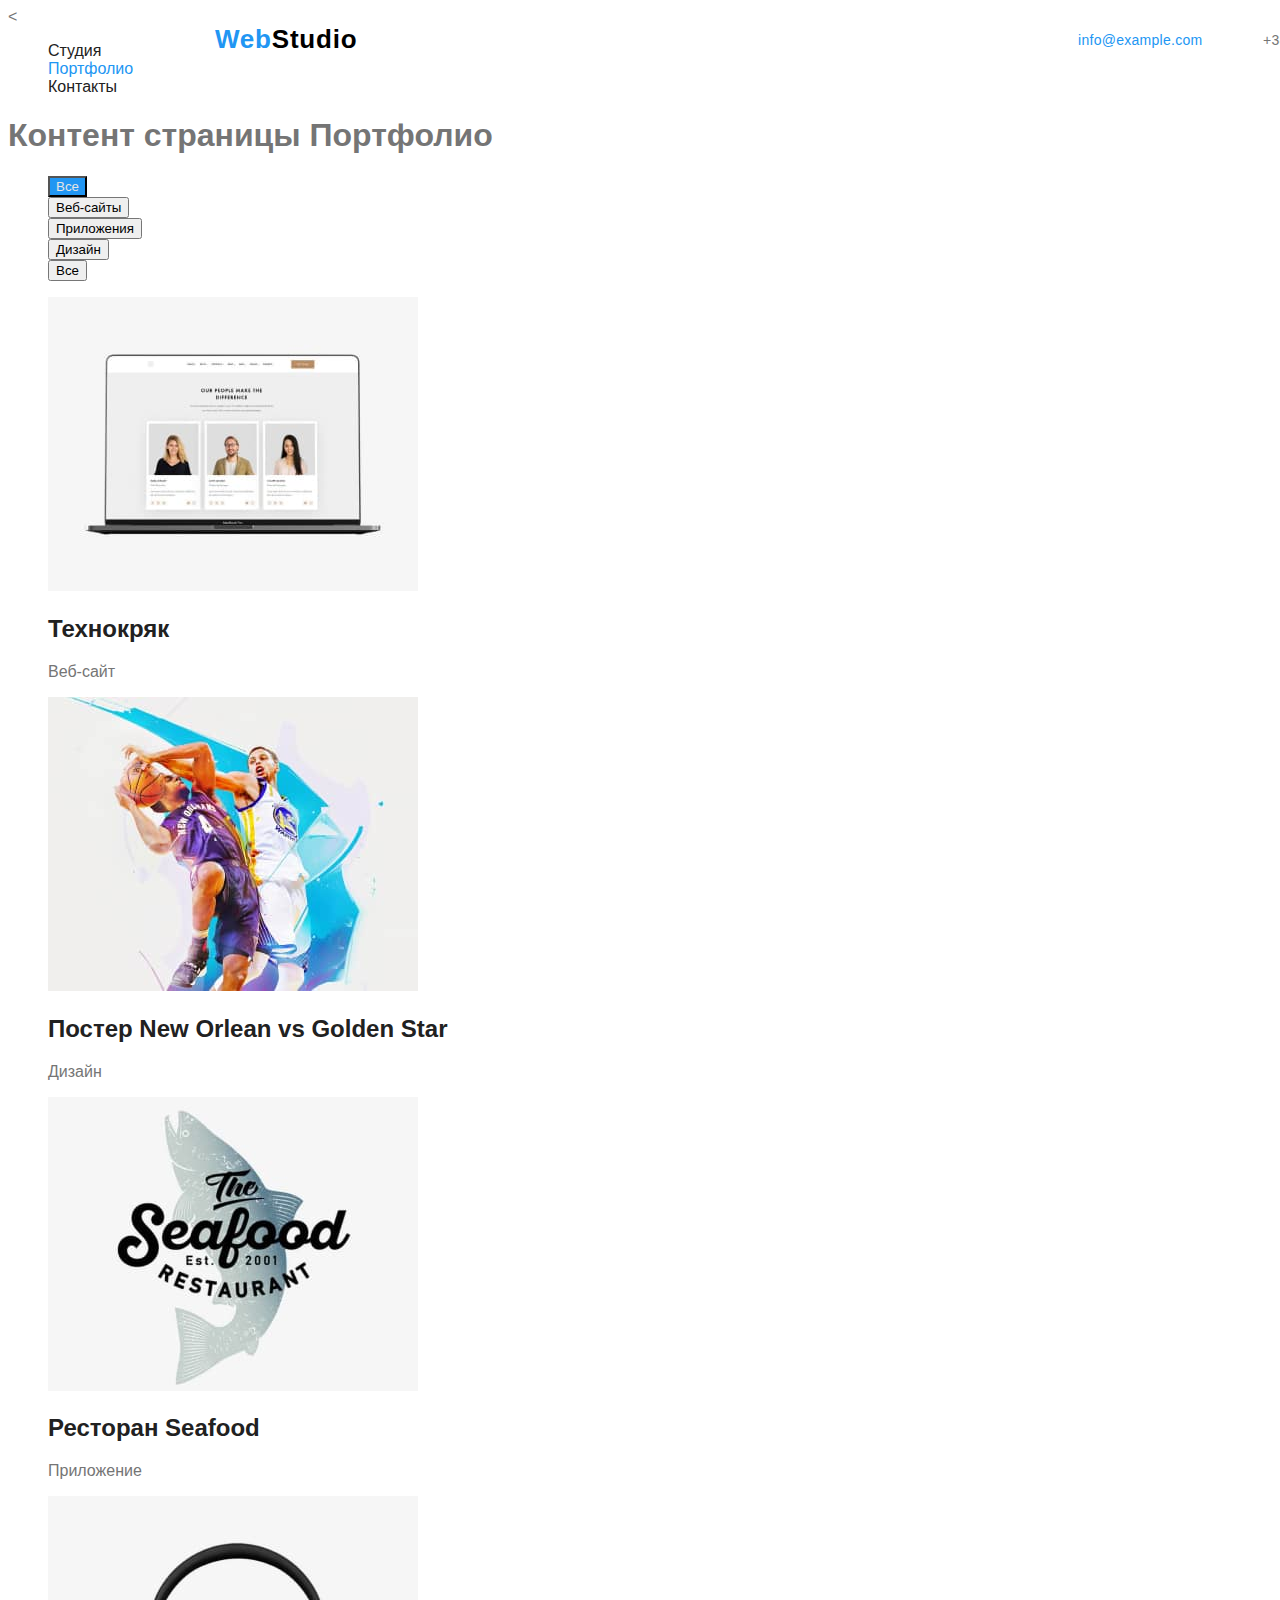
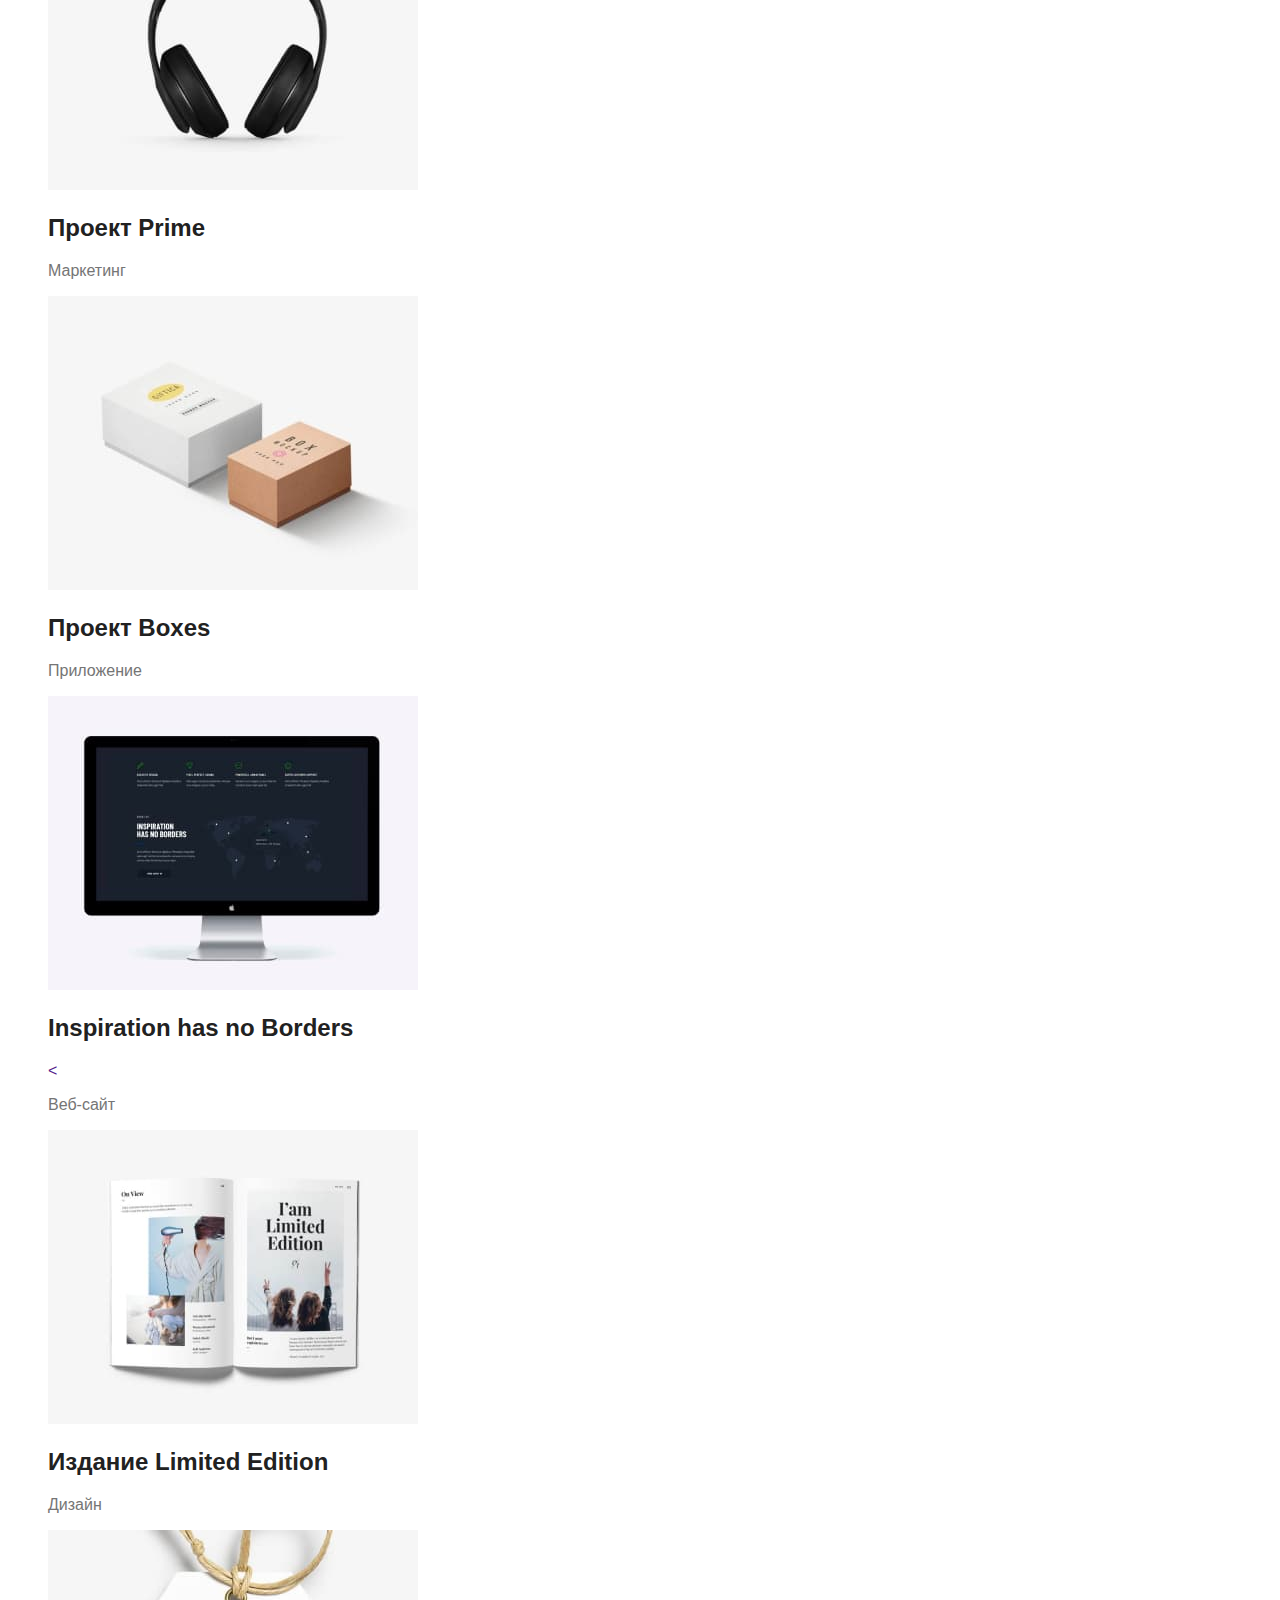
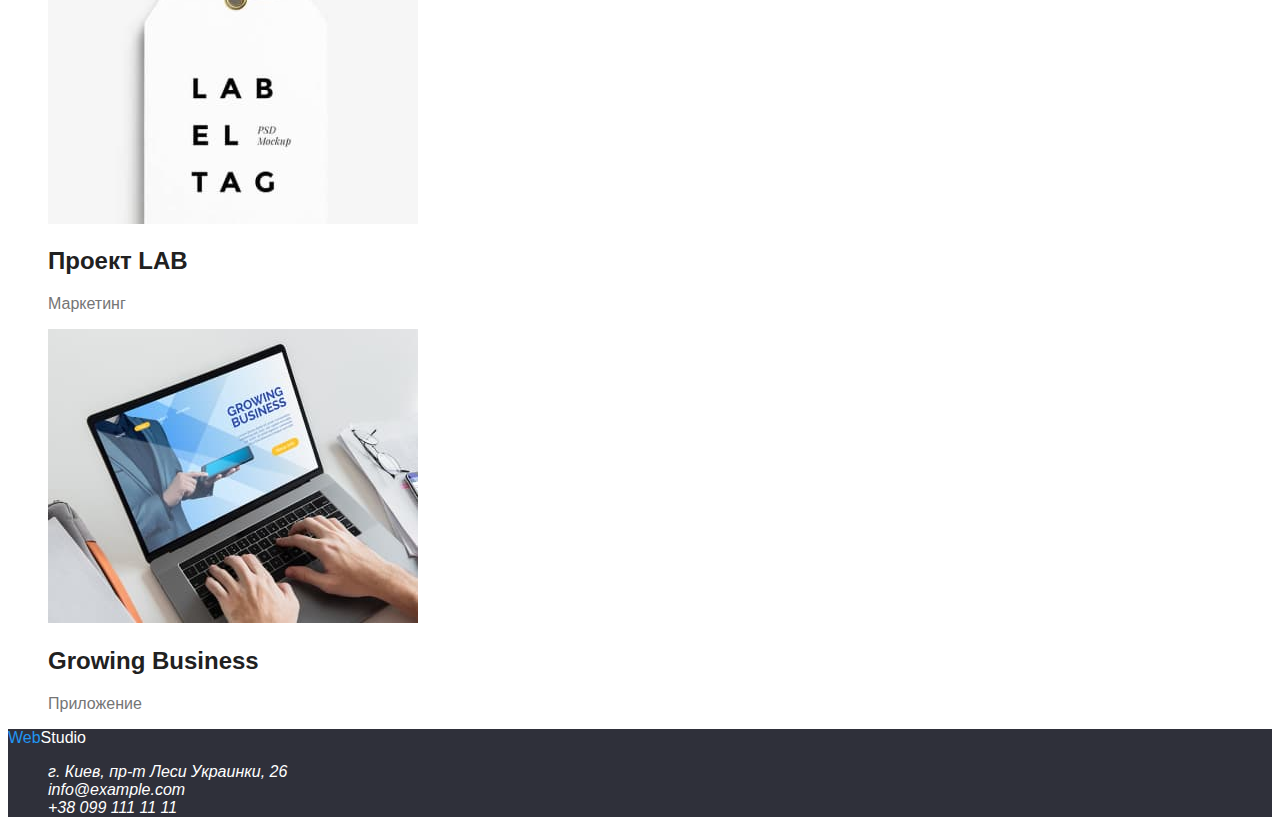
==== portfolio.html @ 13809bd8 "подключены шрифты" ====
<!DOCTYPE html>
<html lang="ru">
<head>
    <meta charset="UTF-8">
    <meta http-equiv="X-UA-Compatible" content="IE=edge">
    <meta name="webstudio" content="width=device-width, initial-scale=1.0">
    <title>WebStudio</title>
    <link rel="stylesheet" href="./css/styles.css" />
</head>

<body>
    <!-- Шапка сайта -->
    < <header class="page-header">
        <nav>
            <a class="logo" href=""><span class="logo-accent">Web</span>Studio</a>
    
            <ul class="site-nav list">
                <li><a href="./index.html" class="link">Студия</a></li>
                <li><a href="./portfolio.html" class="link current">Портфолио</a></li>
                <li><a href="" class="link">Контакты</a></li>
            </ul>
        </nav>
        <ul class="auth-nav list">
            <li><a class="mail" href="mailto:info@example.com" target="_blank">info@example.com</a>
            <li><a class="tel" href="tel:+380991111111">+38 099 111 11 11</a>
        </ul>
        </header>

        <main>
           
            <section class="section">
                <h1>Контент страницы Портфолио</h1>
                <ul class="button">
                    <li>
                        <button class="button primary" type="button">Все</button>
                    </li>
                    <li>
                        <button class="filter" type="button">Веб-сайты</button>
                    </li>
                    <li>
                        <button class="filter" type="button">Приложения</button>
                    </li>
                    <li>
                        <button class="filter" type="button">Дизайн</button>              
                    </li>
                    <li>
                        <button class="filter" type="Маркетинг">Все</button>
                    </li>
                </ul>

                <ul class="list">
                    <li>
                        <a href="">
                            <img src="./images/portfolio1.jpg" alt="">
                            <h2 class="worklist">Технокряк</h2>
                            
                        </a>
                        <p>Веб-сайт</p>
                    </li>
                    <li>
                        <a href="">
                            <img src="./images/portfolio2.jpg" alt="">
                            <h2 class="worklist">Постер New Orlean vs Golden Star</h2>
                        </a>
                        <p>Дизайн</p>
                    </li>
                    <li>
                        <a href="">
                            <img src="./images/portfolio3.jpg" alt="">
                            <h2 class="worklist">Ресторан Seafood</h2>              
                        </a> 
                        <p>Приложение</p>
                    </li>
                    <li>
                        <a href="">
                            <img src="./images/portfolio4.jpg" alt="">
                            <h2 class="worklist">Проект Prime</h2>                    
                        </a>
                        <p>Маркетинг</p>
                    </li>
                    <li>
                        <a href="">
                            <img src="./images/portfolio5.jpg" alt="">
                            <h2 class="worklist">Проект Boxes</h2>                       
                        </a>
                        <p>Приложение</p>
                    </li>
                    <li>
                        <a href="">
                            <img src="./images/portfolio6.jpg" alt="">
                            <h2 class="worklist">Inspiration has no Borders</h2>                          <
                        </a>
                        <p>Веб-сайт</p>
                    </li>
                    <li>
                        <a href="">
                            <img src="./images/portfolio7.jpg" alt="">
                            <h2 class="worklist">Издание Limited Edition</h2>         
                        </a>
                        <p>Дизайн</p>
                    </li>
                    <li>
                        <a href="">
                            <img src="./images/portfolio8.jpg" alt="">
                            <h2 class="worklist">Проект LAB</h2>           
                            </li>
                        </a>
                        <p>Маркетинг</p>
                    </li>
                    <li>
                        <a href="">
                            <img src="./images/portfolio9.jpg" alt="">
                            <h2 class="worklist">Growing Business</h2>                     
                        </a>
                        <p>Приложение</p>
                </ul>
            </section>
           
        </main>

        <!-- Подвал -->
        <footer class="footer">
            <a class="logo-footer" href=""><span class="logo-accent">Web</span>Studio</a>
            <address class="adress">
                <ul class="list">
                    <li><a class="adress" href="https://goo.gl/maps/ULEKr4xhVnMLPp338" target="_blank">г. Киев, пр-т Леси
                            Украинки,
                            26</a></li>
                    <li><a class="auth-nav" href="mailto:info@example.com" target="_blank">info@example.com </a></li>
                    <li><a class="auth-nav" href="tel:+380991111111">+38 099 111 11 11</a></li>
                </ul>
            </address>
        </footer>
</body>

</html>
---- css/styles.css ----
/* Основной цвет текста #757575 */
/* Вторичный цвет текста #212121 */
/* Основной цвет фона #E5E5E5 */
/* Вторичный цвет фона #2F303A */
/* Цвет акцента #2196F3 */
/* Цвет лого 1 #2196F3 */
/* Цвет лого 2 #000000 */

:root {
  --primary-text-color: #757575;
  --title-text-color: #212121;
  --accent-color: #2196f3;
  --primary-bg-color: #ffffff;
}

body {
  background-color: var(--primary-bg-color);
  color: var(--primary-text-color);
  font-family: Roboto, sans-serif;
  letter-spacing: ;
}

/* можно убрать точки у li c class="list"*/
.list {
  list-style: none;
}

button {
  font-family: inherit;
}

.button {
  list-style: none;
}
/* можно убрать точки у всех li */
/* ul {
  list-style: none;
} */

/* убрал нижнее подчеркивание у всех ссылок */
a {
  text-decoration: none;
}

.logo {
  color: #000000;
  text-decoration: none;
  font-family: Raleway, sans-serif;

  position: absolute;
  width: 145px;
  height: 31px;
  left: 215px;
  top: 24px;
  font-weight: bold;
  font-size: 26px;
  line-height: 1, 2;
  letter-spacing: 0.03em;
}

.logo-accent {
  color: var(--accent-color);
}

/* site-nav */

.site-nav .link {
  color: var(--title-text-color);
}

.site-nav .link.current {
  color: var(--accent-color);
}

.site-nav .link:hover,
.site-nav .link:focus {
  color: var(--accent-color);
  position: absolute;
  width: 49px;
  height: 16px;
  left: 453px;
  top: 32px;

  font-weight: 500;
  font-size: 14px;
  line-height: 1, 14;
  letter-spacing: 0.02em;
}

.mail {
  color: var(--accent-color);
  position: absolute;
  width: 135px;
  height: 16px;
  left: 1078px;
  top: 32px;

  font-weight: 500;
  font-size: 14px;
  line-height: 16px;
  letter-spacing: 0.02em;
}

.tel {
  color: var(--primary-text-color);
  position: absolute;
  width: 122px;
  height: 16px;
  left: 1263px;
  top: 32px;

  font-weight: 500;
  font-size: 14px;
  line-height: 1, 14;
  letter-spacing: 0.02em;
}

/* Hero */

.hero .hero-title {
  color: var(--title-text-color);
  font-family: Roboto;
  font-style: normal;
  font-weight: 900;
  font-size: 44px;
  line-height: 60px;
  /* or 136% */

  text-align: center;
  letter-spacing: 0.06em;
  text-transform: uppercase;
}

/* Button */
/* .button {
  color: var(--accent-color);
} */

.button.primary {
  color: #e5e5e5;
  background-color: var(--accent-color);
}

/* Section */
.section-title {
  color: var(--title-text-color);
}

/* Features */
.features .feature-title {
  color: var(--title-text-color);
}

/* Наша команда */
.team .team-name {
  color: var(--title-text-color);
}

.adress {
  color: rgba(255, 255, 255, 1);
}
.auth-nav {
  color: rgb(255, 255, 255, 9);
}

.footer {
  background-color: #2f303a;
}

.logo-footer {
  color: var(--primary-bg-color);
}

.worklist {
  color: var(--title-text-color);
}

.button .filter:hover,
.button .filter:focus {
  color: var(--accent-color);
}
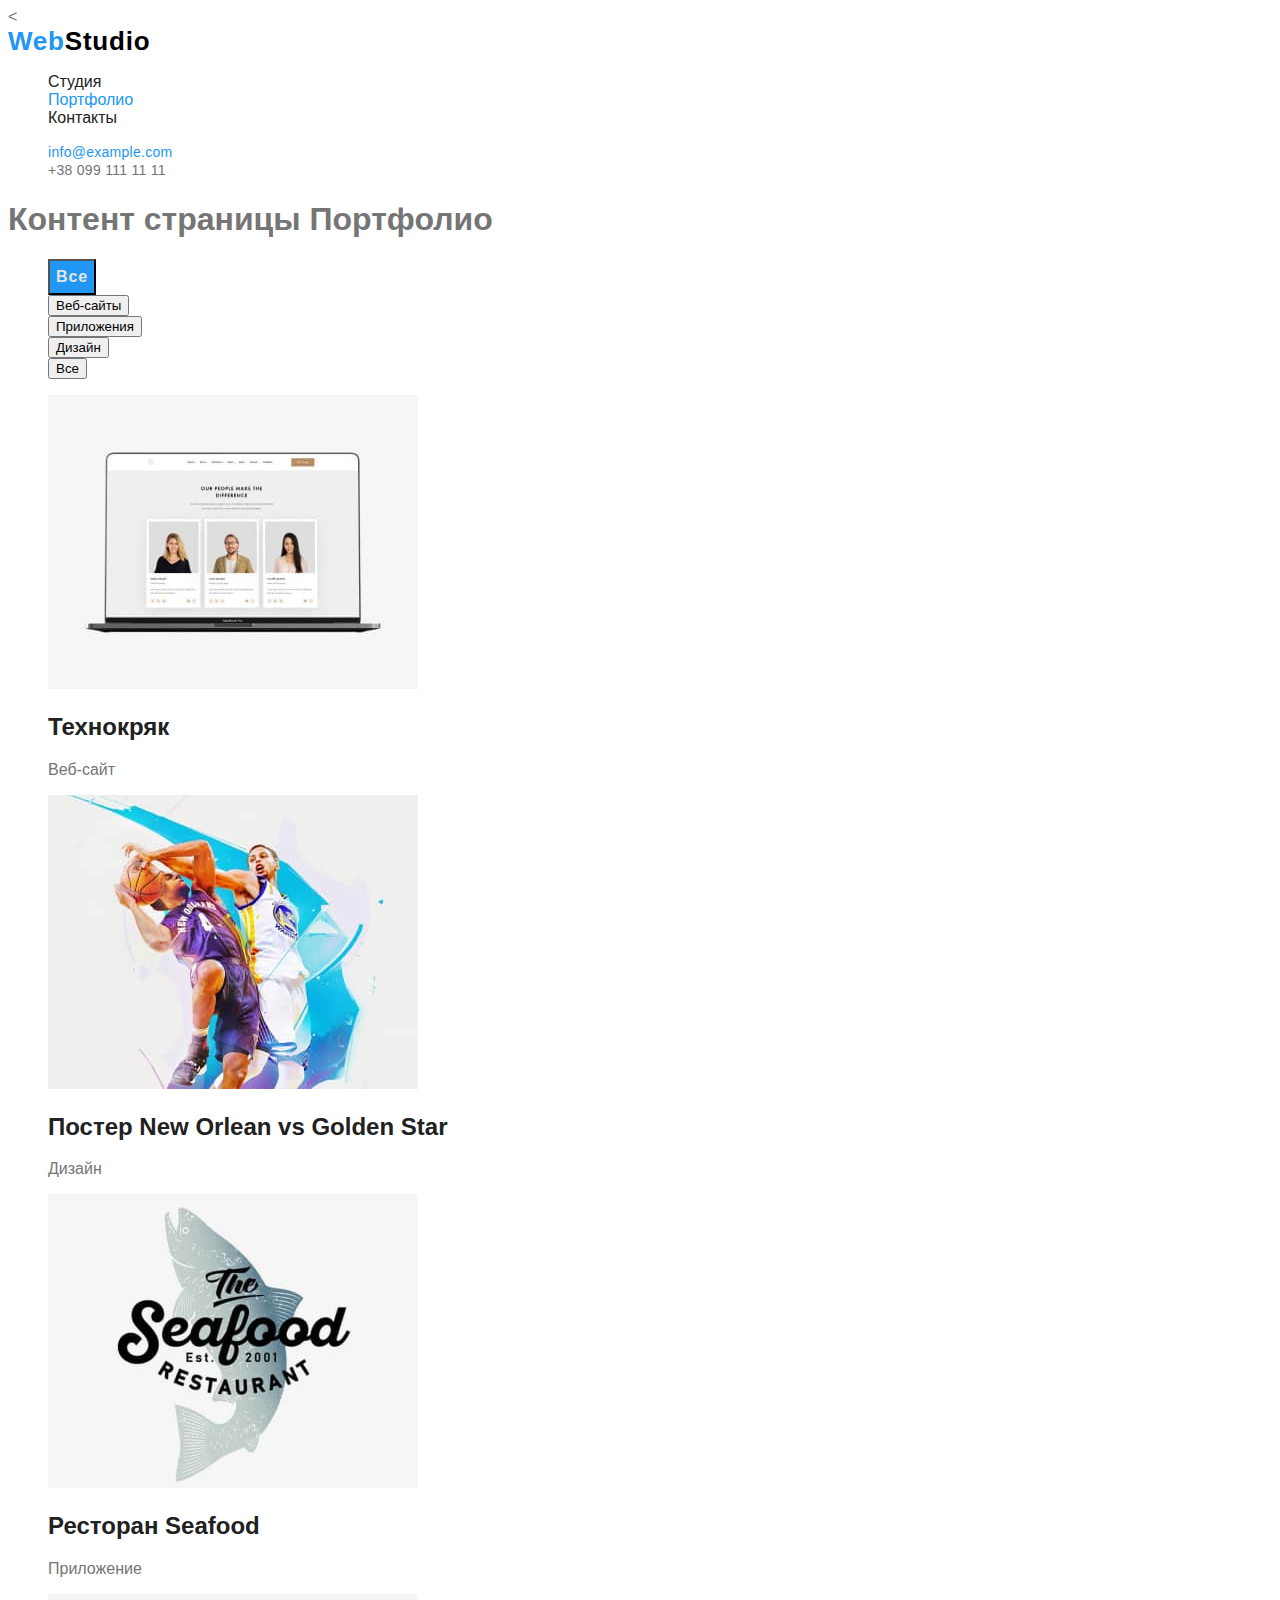
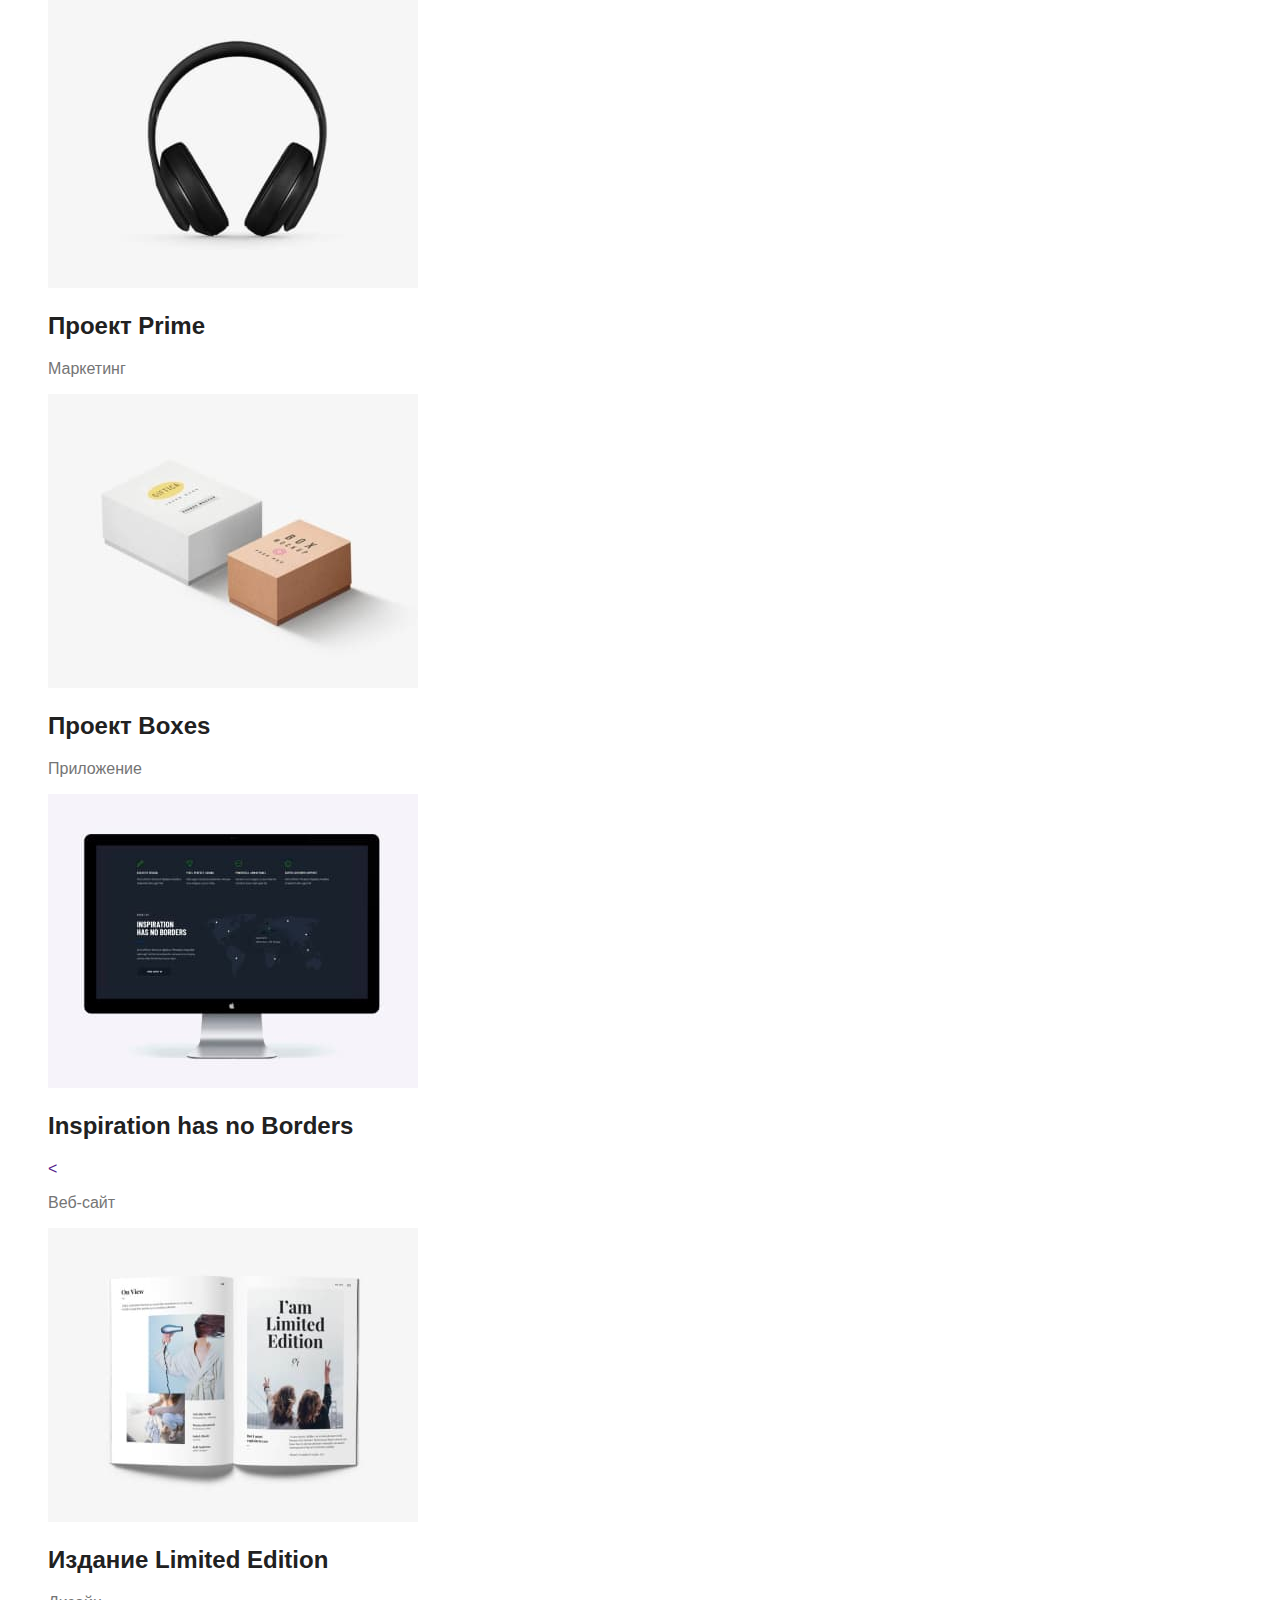
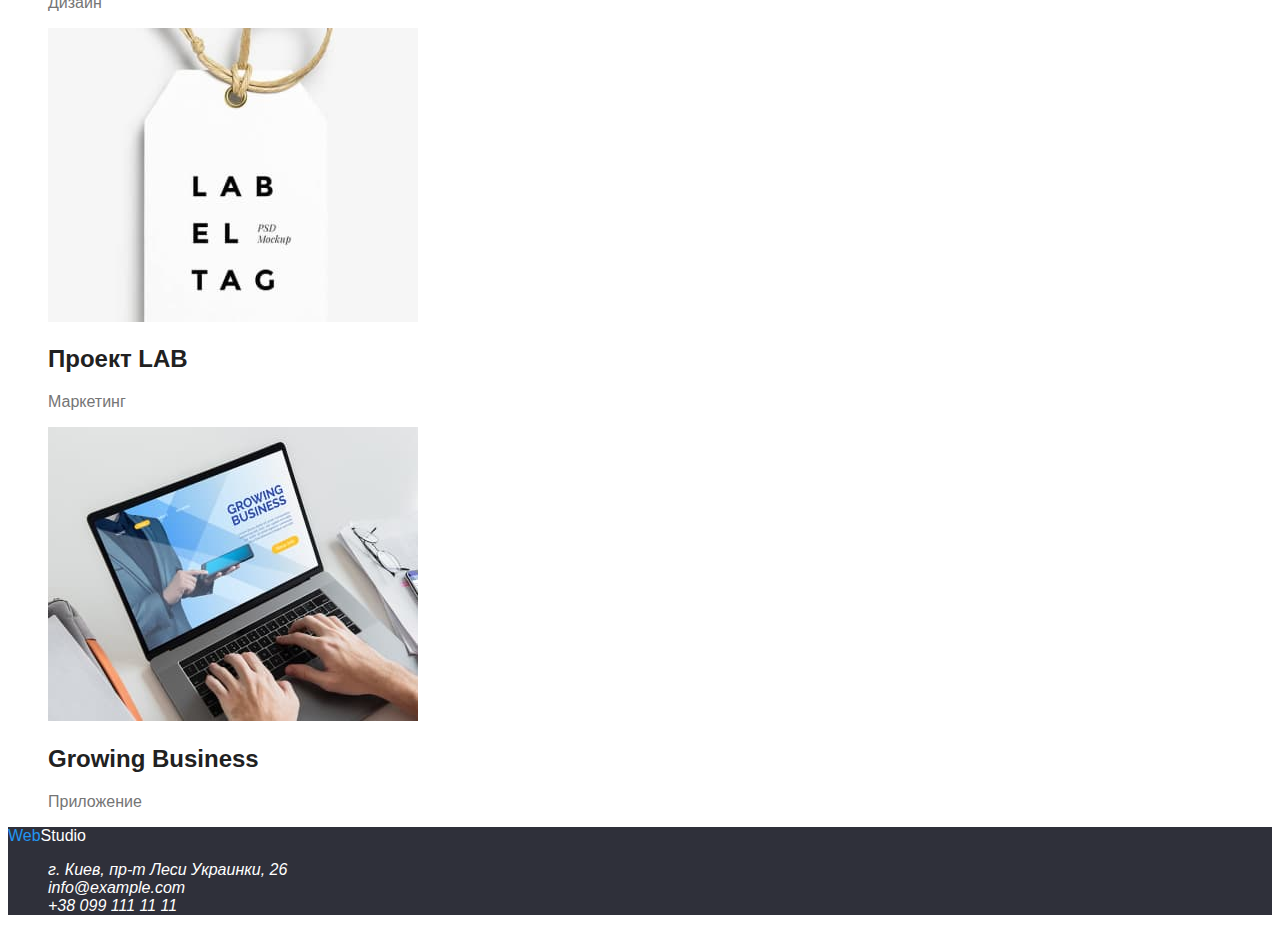
==== commit d8c0ef38: "Update portfolio.html" ====
--- a/portfolio.html
+++ b/portfolio.html
@@ -27,7 +27,6 @@
         </header>
 
         <main>
-           
             <section class="section">
                 <h1>Контент страницы Портфолио</h1>
                 <ul class="button">
@@ -114,8 +113,7 @@
                         </a>
                         <p>Приложение</p>
                 </ul>
-            </section>
-           
+            </section>           
         </main>
 
         <!-- Подвал -->
--- a/css/styles.css
+++ b/css/styles.css
@@ -17,7 +17,6 @@
   background-color: var(--primary-bg-color);
   color: var(--primary-text-color);
   font-family: Roboto, sans-serif;
-  letter-spacing: ;
 }
 
 /* можно убрать точки у li c class="list"*/
@@ -41,20 +40,19 @@
 a {
   text-decoration: none;
 }
+/* Header */
 
 .logo {
   color: #000000;
   text-decoration: none;
   font-family: Raleway, sans-serif;
-
-  position: absolute;
   width: 145px;
   height: 31px;
   left: 215px;
   top: 24px;
   font-weight: bold;
   font-size: 26px;
-  line-height: 1, 2;
+  line-height: 1.2;
   letter-spacing: 0.03em;
 }
 
@@ -75,7 +73,7 @@
 .site-nav .link:hover,
 .site-nav .link:focus {
   color: var(--accent-color);
-  position: absolute;
+
   width: 49px;
   height: 16px;
   left: 453px;
@@ -83,13 +81,13 @@
 
   font-weight: 500;
   font-size: 14px;
-  line-height: 1, 14;
+  line-height: 1.14;
   letter-spacing: 0.02em;
 }
 
 .mail {
   color: var(--accent-color);
-  position: absolute;
+
   width: 135px;
   height: 16px;
   left: 1078px;
@@ -103,7 +101,7 @@
 
 .tel {
   color: var(--primary-text-color);
-  position: absolute;
+
   width: 122px;
   height: 16px;
   left: 1263px;
@@ -111,7 +109,7 @@
 
   font-weight: 500;
   font-size: 14px;
-  line-height: 1, 14;
+  line-height: 1.14;
   letter-spacing: 0.02em;
 }
 
@@ -123,7 +121,7 @@
   font-style: normal;
   font-weight: 900;
   font-size: 44px;
-  line-height: 60px;
+  line-height: 1.36;
   /* or 136% */
 
   text-align: center;
@@ -139,11 +137,28 @@
 .button.primary {
   color: #e5e5e5;
   background-color: var(--accent-color);
+  font-weight: bold;
+  font-size: 16px;
+  line-height: 1.86;
+  /* identical to box height, or 187% */
+
+  display: flex;
+  align-items: center;
+  text-align: center;
+  letter-spacing: 0.06em;
 }
 
 /* Section */
+
 .section-title {
   color: var(--title-text-color);
+  font-family: Roboto;
+  font-style: normal;
+  font-weight: bold;
+  font-size: 36px;
+  line-height: 1.17;
+  text-align: center;
+  letter-spacing: 0.03em;
 }
 
 /* Features */
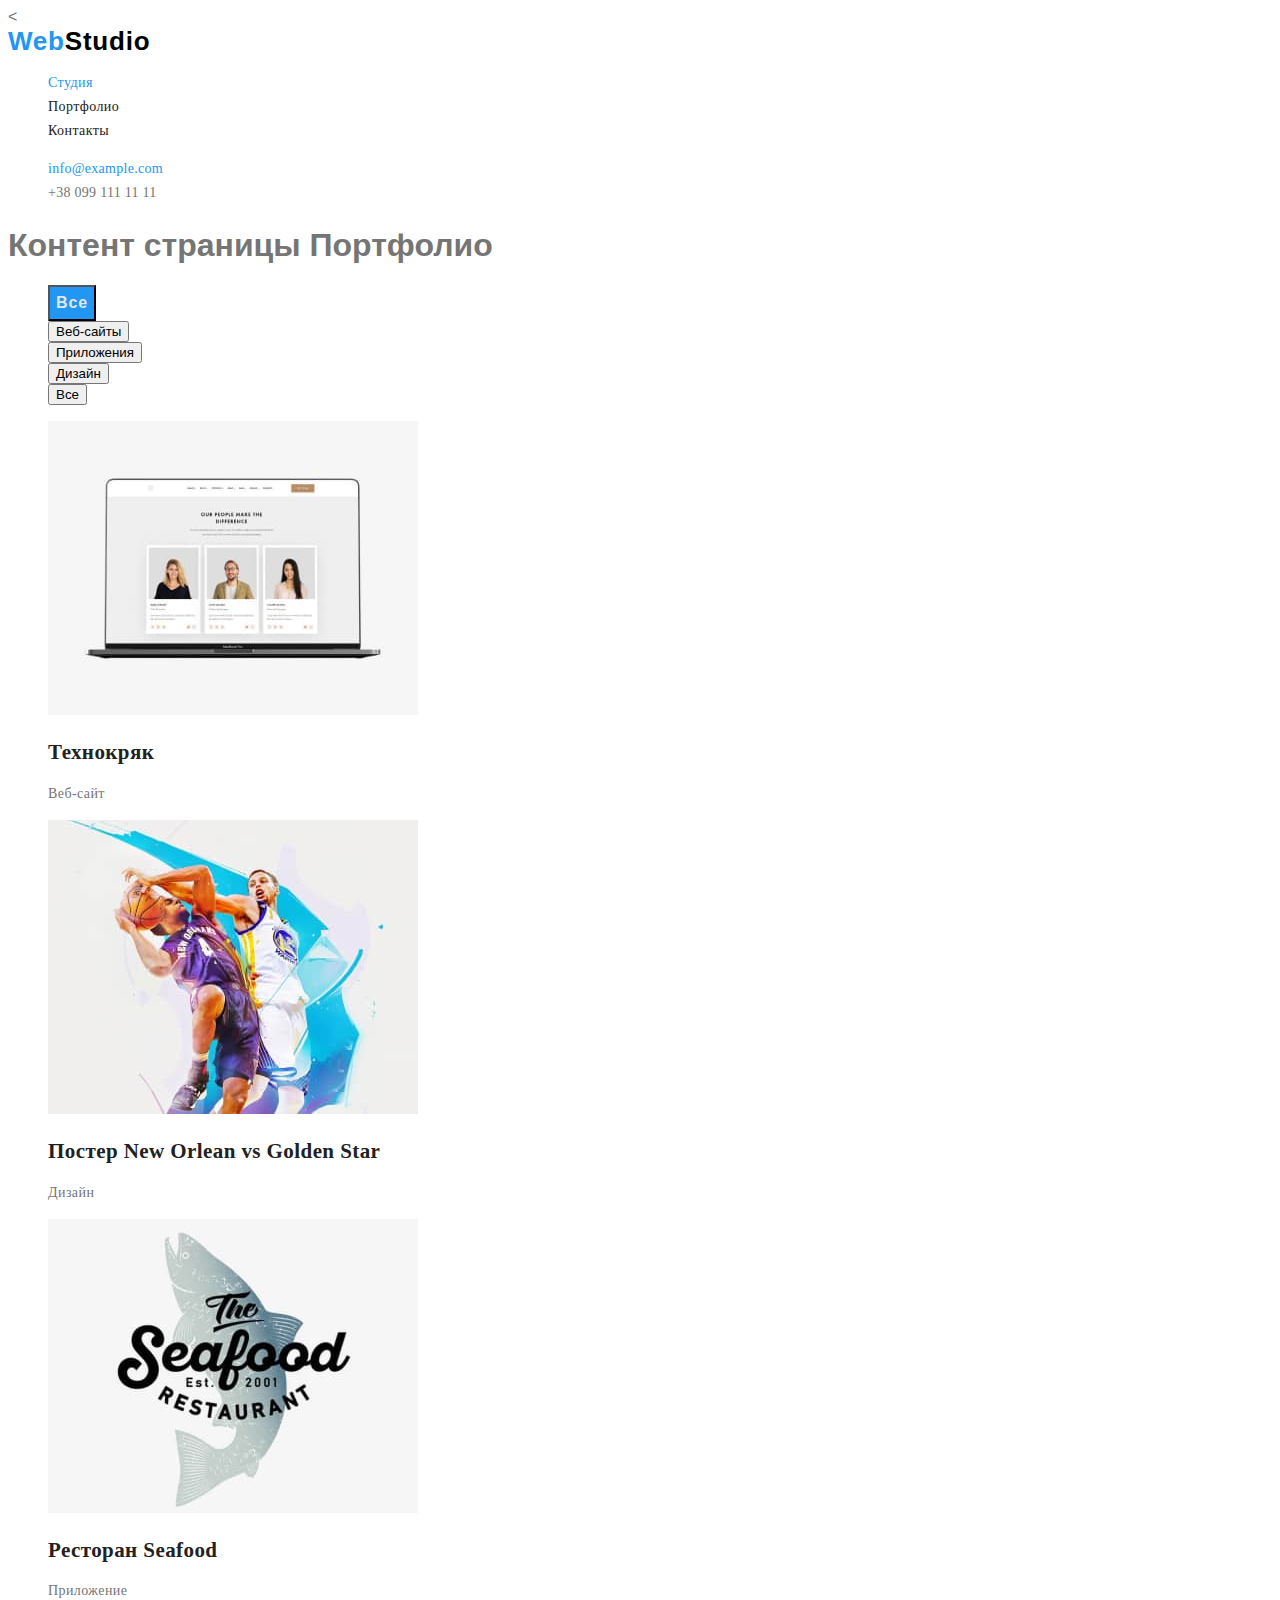
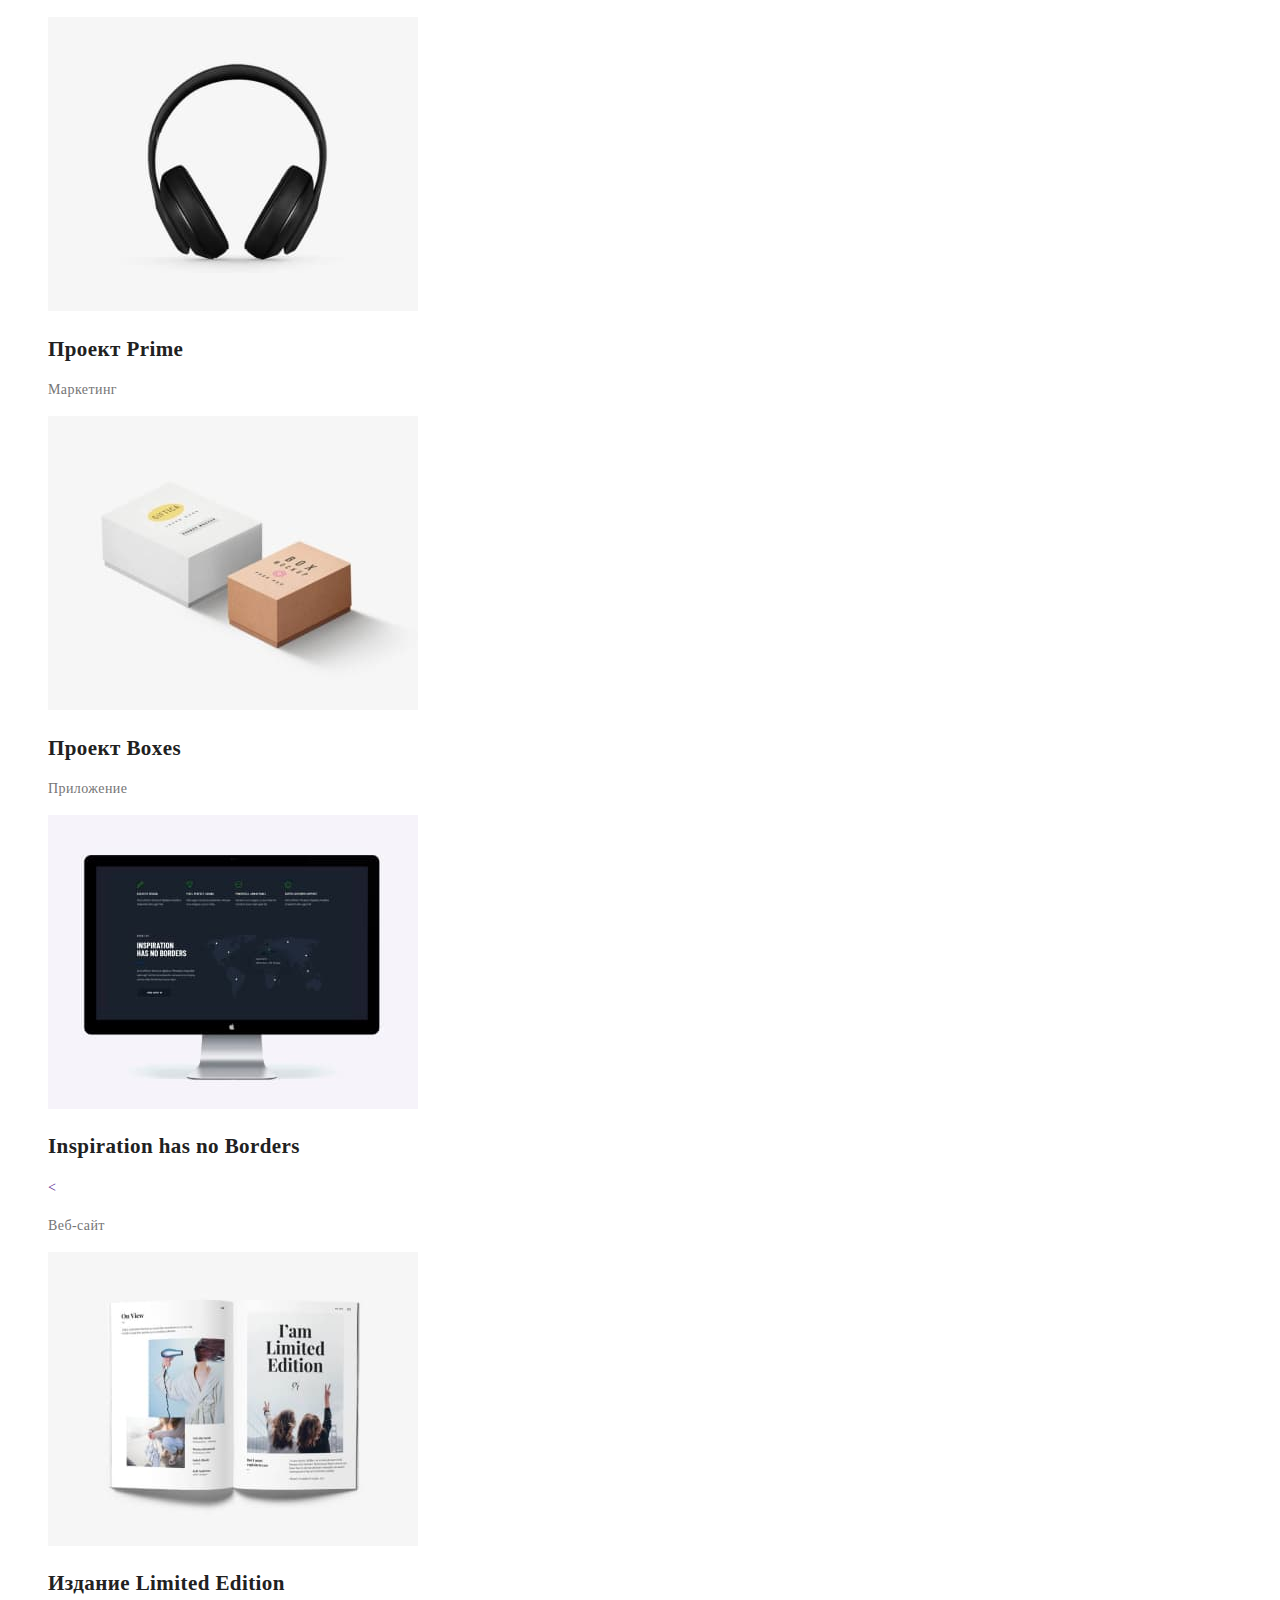
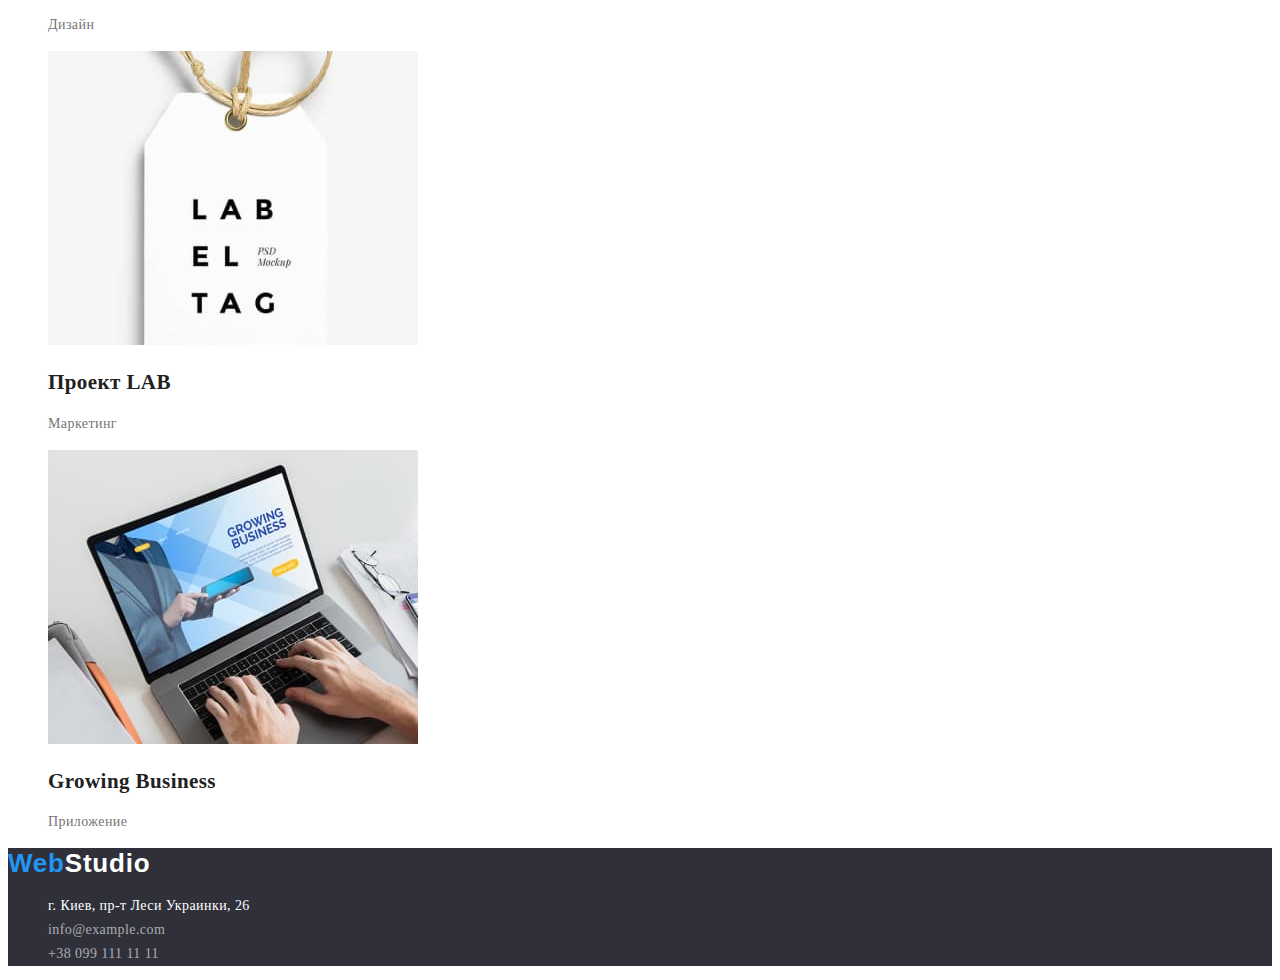
==== commit d600de4b: "изменения в css" ====
--- a/portfolio.html
+++ b/portfolio.html
@@ -15,8 +15,8 @@
             <a class="logo" href=""><span class="logo-accent">Web</span>Studio</a>
     
             <ul class="site-nav list">
-                <li><a href="./index.html" class="link">Студия</a></li>
-                <li><a href="./portfolio.html" class="link current">Портфолио</a></li>
+                <li><a href="" class="link current">Студия</a></li>
+                <li><a href="./portfolio.html" class="link">Портфолио</a></li>
                 <li><a href="" class="link">Контакты</a></li>
             </ul>
         </nav>
--- a/css/styles.css
+++ b/css/styles.css
@@ -40,8 +40,8 @@
 a {
   text-decoration: none;
 }
+
 /* Header */
-
 .logo {
   color: #000000;
   text-decoration: none;
@@ -73,12 +73,6 @@
 .site-nav .link:hover,
 .site-nav .link:focus {
   color: var(--accent-color);
-
-  width: 49px;
-  height: 16px;
-  left: 453px;
-  top: 32px;
-
   font-weight: 500;
   font-size: 14px;
   line-height: 1.14;
@@ -87,12 +81,6 @@
 
 .mail {
   color: var(--accent-color);
-
-  width: 135px;
-  height: 16px;
-  left: 1078px;
-  top: 32px;
-
   font-weight: 500;
   font-size: 14px;
   line-height: 16px;
@@ -101,12 +89,10 @@
 
 .tel {
   color: var(--primary-text-color);
-
   width: 122px;
   height: 16px;
   left: 1263px;
   top: 32px;
-
   font-weight: 500;
   font-size: 14px;
   line-height: 1.14;
@@ -122,8 +108,6 @@
   font-weight: 900;
   font-size: 44px;
   line-height: 1.36;
-  /* or 136% */
-
   text-align: center;
   letter-spacing: 0.06em;
   text-transform: uppercase;
@@ -171,26 +155,62 @@
   color: var(--title-text-color);
 }
 
+.list {
+  font-family: Roboto;
+  font-style: normal;
+  font-weight: normal;
+  font-size: 14px;
+  line-height: 24px;
+  letter-spacing: 0.03em;
+}
+
+.worklist {
+  color: var(--title-text-color);
+}
+
+.button .filter:hover,
+.button .filter:focus {
+  color: var(--accent-color);
+  font-family: inherit;
+  font-weight: 500;
+  font-size: 16px;
+  line-height: 1.16;
+  /* identical to box height, or 162% */
+  text-align: center;
+  letter-spacing: 0.03em;
+}
+
+/* Footer*/
+.footer {
+  background-color: #2f303a;
+}
+
 .adress {
   color: rgba(255, 255, 255, 1);
 }
+
 .auth-nav {
   color: rgb(255, 255, 255, 9);
 }
 
-.footer {
-  background-color: #2f303a;
-}
-
 .logo-footer {
   color: var(--primary-bg-color);
 }
-
-.worklist {
-  color: var(--title-text-color);
-}
-
-.button .filter:hover,
-.button .filter:focus {
-  color: var(--accent-color);
-}
+.logo-footer {
+  text-decoration: none;
+  font-family: Raleway, sans-serif;
+  font-weight: bold;
+  font-size: 26px;
+  line-height: 1.2;
+  letter-spacing: 0.03em;
+}
+
+.auth-nav {
+  font-family: Roboto;
+  font-style: normal;
+  font-weight: normal;
+  font-size: 14px;
+  line-height: 24px;
+  letter-spacing: 0.03em;
+  color: rgba(255, 255, 255, 0.6);
+}
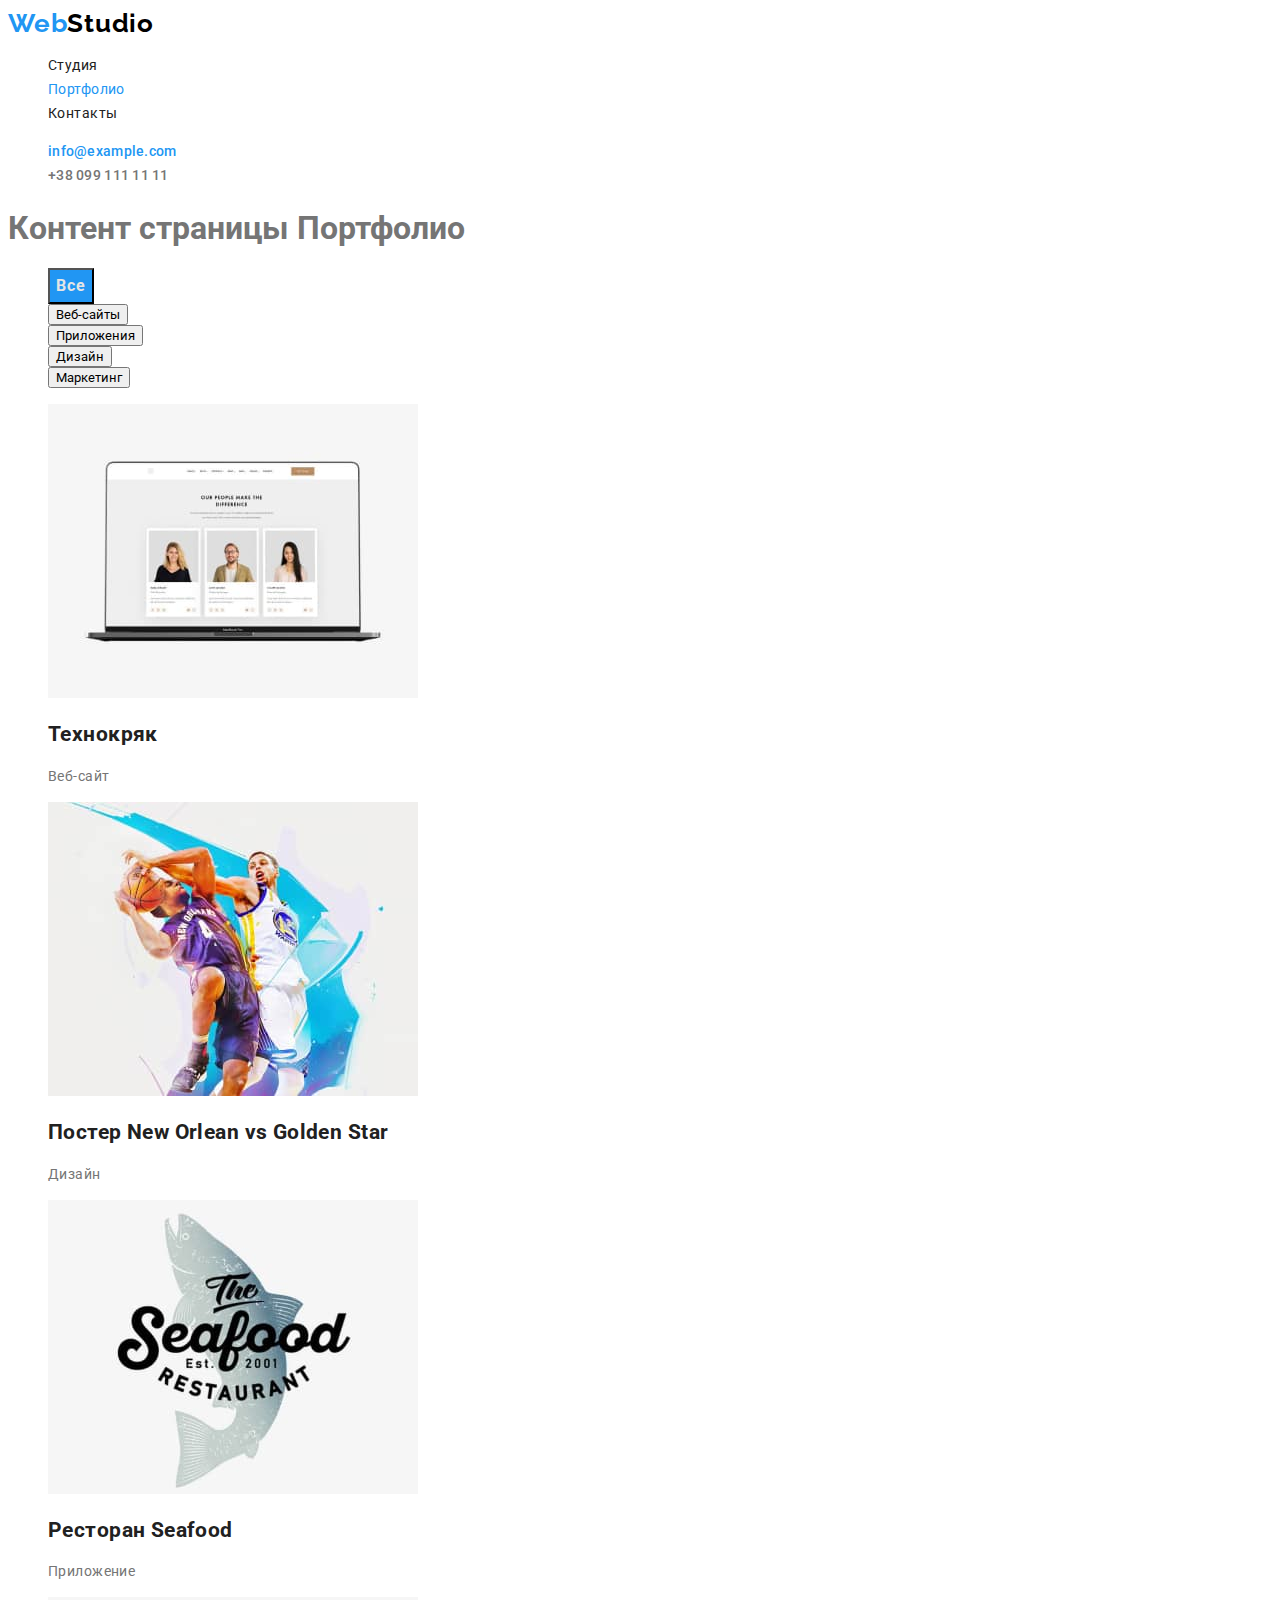
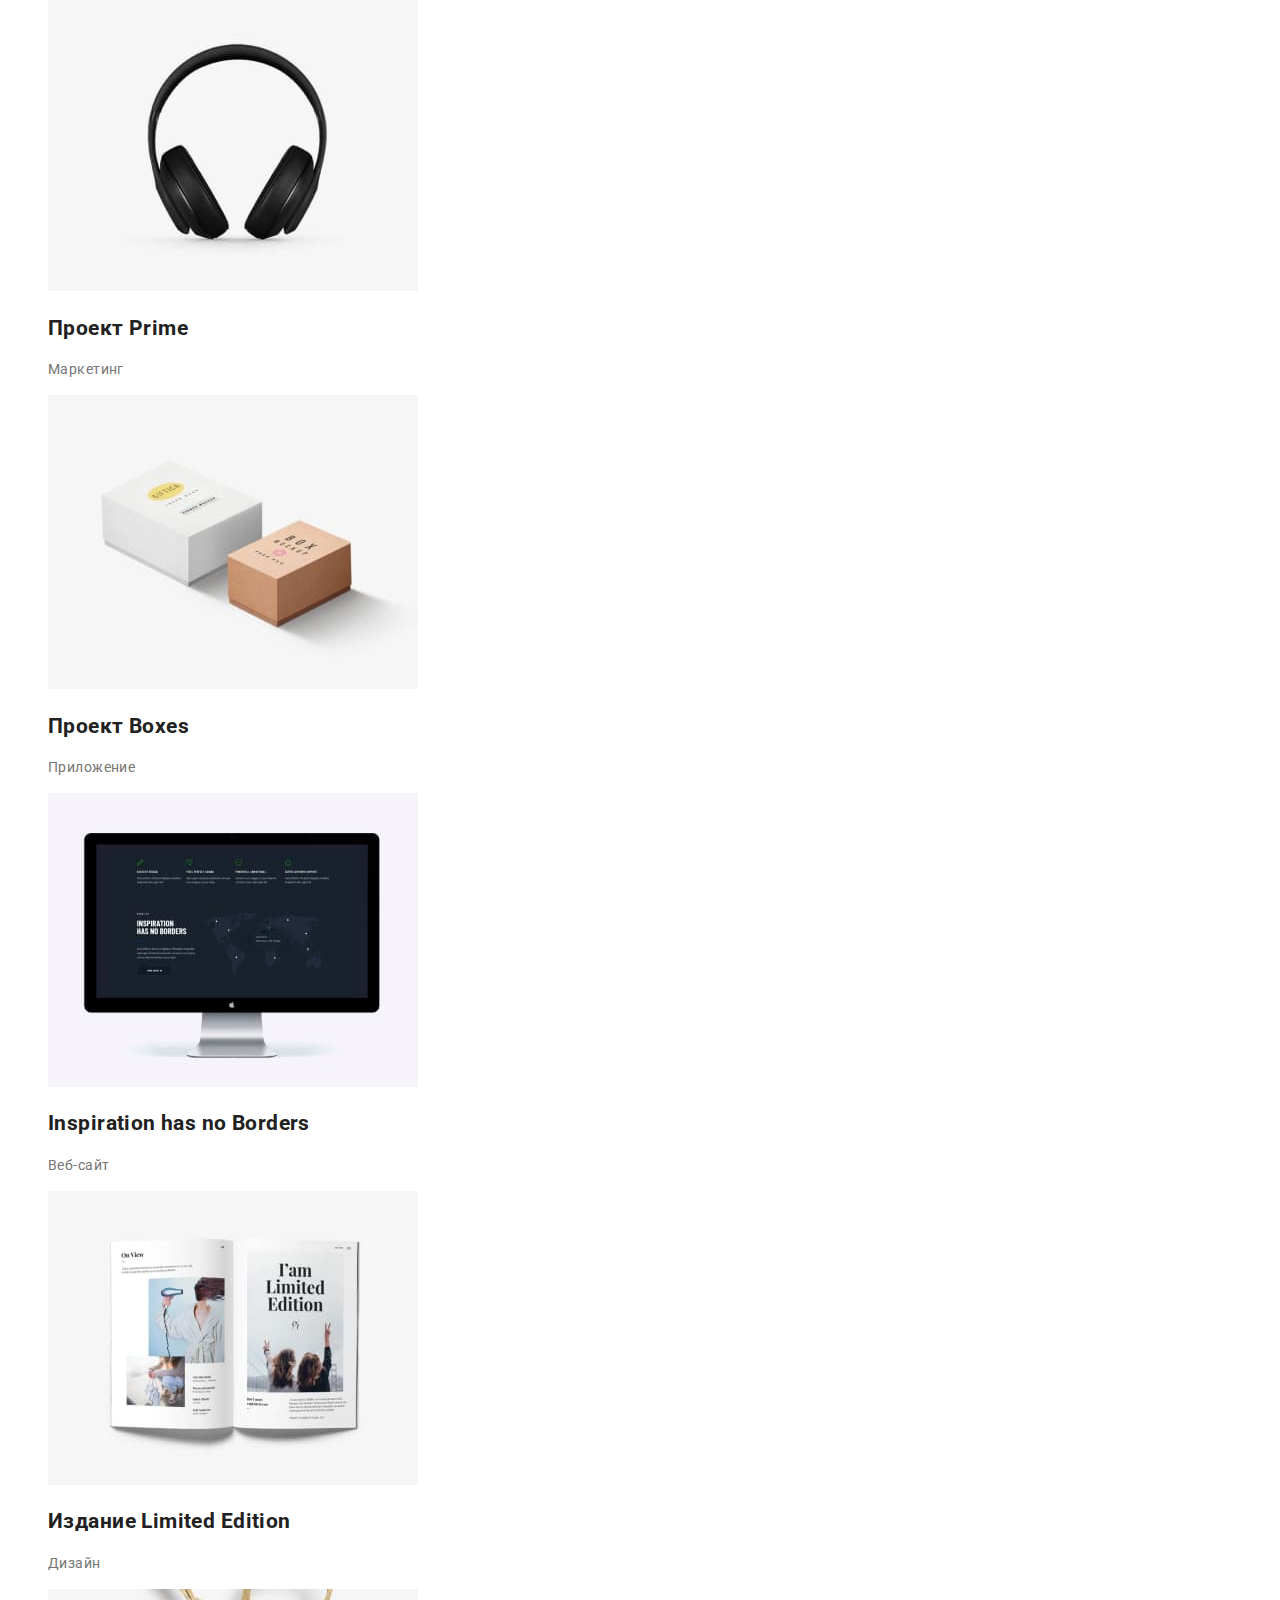
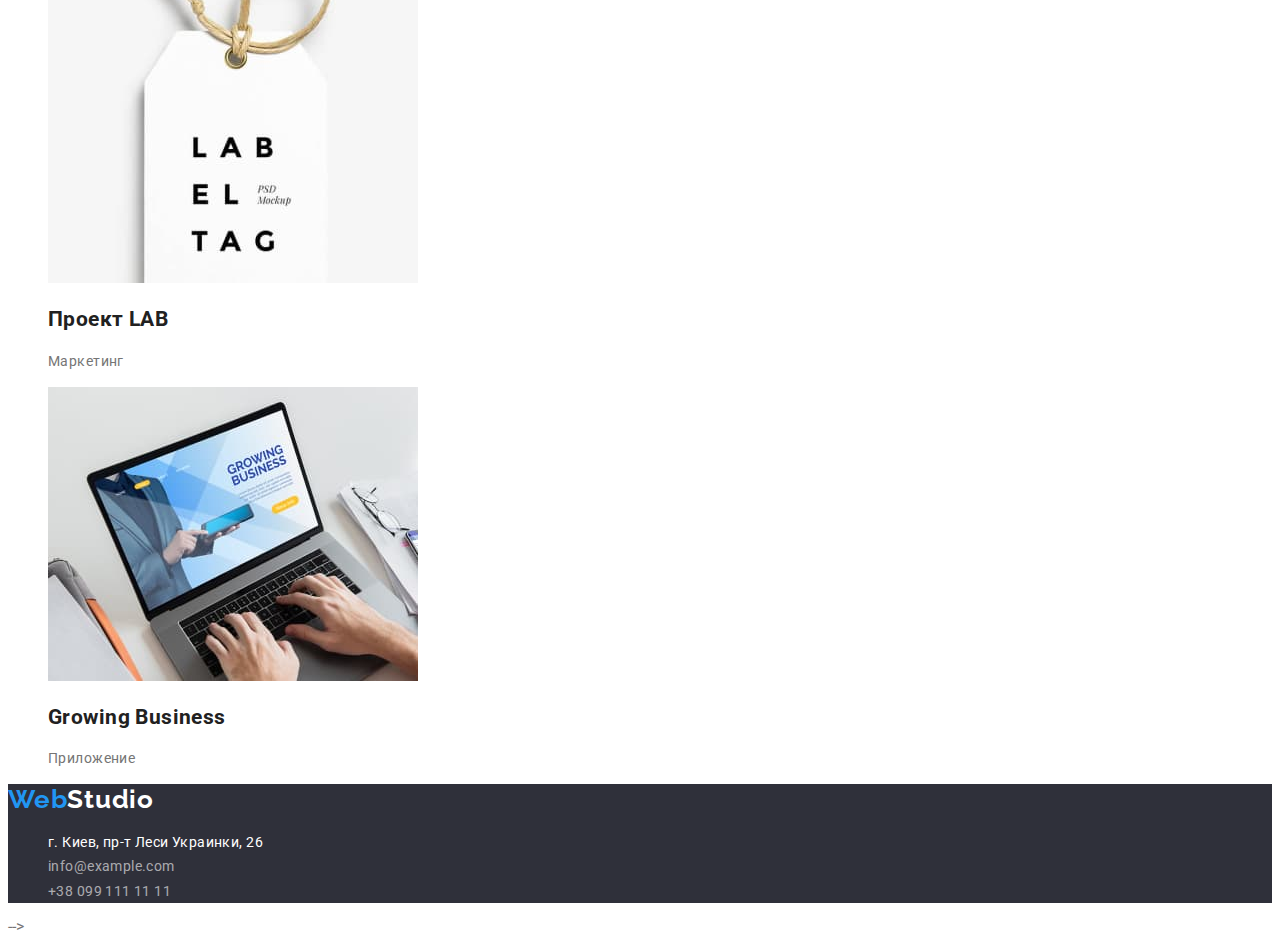
==== commit 6b2604be: "060122" ====
--- a/portfolio.html
+++ b/portfolio.html
@@ -5,18 +5,20 @@
     <meta http-equiv="X-UA-Compatible" content="IE=edge">
     <meta name="webstudio" content="width=device-width, initial-scale=1.0">
     <title>WebStudio</title>
+    <link href="https://fonts.googleapis.com/css2?family=Raleway:wght@700&family=Roboto:wght@400;500;700;900&display=swap"
+        rel="stylesheet">
     <link rel="stylesheet" href="./css/styles.css" />
 </head>
 
 <body>
     <!-- Шапка сайта -->
-    < <header class="page-header">
+    <header class="page-header">
         <nav>
             <a class="logo" href=""><span class="logo-accent">Web</span>Studio</a>
     
             <ul class="site-nav list">
-                <li><a href="" class="link current">Студия</a></li>
-                <li><a href="./portfolio.html" class="link">Портфолио</a></li>
+                <li><a href="./index.html" class="link">Студия</a></li>
+                <li><a href="" class="link current">Портфолио</a></li>
                 <li><a href="" class="link">Контакты</a></li>
             </ul>
         </nav>
@@ -24,7 +26,7 @@
             <li><a class="mail" href="mailto:info@example.com" target="_blank">info@example.com</a>
             <li><a class="tel" href="tel:+380991111111">+38 099 111 11 11</a>
         </ul>
-        </header>
+    </header>
 
         <main>
             <section class="section">
@@ -43,7 +45,7 @@
                         <button class="filter" type="button">Дизайн</button>              
                     </li>
                     <li>
-                        <button class="filter" type="Маркетинг">Все</button>
+                        <button class="filter" type="button">Маркетинг</button>
                     </li>
                 </ul>
 
@@ -87,7 +89,7 @@
                     <li>
                         <a href="">
                             <img src="./images/portfolio6.jpg" alt="">
-                            <h2 class="worklist">Inspiration has no Borders</h2>                          <
+                            <h2 class="worklist">Inspiration has no Borders</h2>
                         </a>
                         <p>Веб-сайт</p>
                     </li>
@@ -101,8 +103,7 @@
                     <li>
                         <a href="">
                             <img src="./images/portfolio8.jpg" alt="">
-                            <h2 class="worklist">Проект LAB</h2>           
-                            </li>
+                            <h2 class="worklist">Проект LAB</h2>
                         </a>
                         <p>Маркетинг</p>
                     </li>
@@ -112,6 +113,7 @@
                             <h2 class="worklist">Growing Business</h2>                     
                         </a>
                         <p>Приложение</p>
+                    </li>
                 </ul>
             </section>           
         </main>
@@ -124,11 +126,11 @@
                     <li><a class="adress" href="https://goo.gl/maps/ULEKr4xhVnMLPp338" target="_blank">г. Киев, пр-т Леси
                             Украинки,
                             26</a></li>
-                    <li><a class="auth-nav" href="mailto:info@example.com" target="_blank">info@example.com </a></li>
-                    <li><a class="auth-nav" href="tel:+380991111111">+38 099 111 11 11</a></li>
+                    <li><a class="footer-nav" href="mailto:info@example.com" target="_blank">info@example.com </a></li>
+                    <li><a class="footer-nav" href="tel:+380991111111">+38 099 111 11 11</a></li>
                 </ul>
             </address>
-        </footer>
+        </footer> -->
 </body>
 
 </html>   
--- a/css/styles.css
+++ b/css/styles.css
@@ -23,18 +23,18 @@
 .list {
   list-style: none;
 }
-
-button {
-  font-family: inherit;
-}
-
-.button {
-  list-style: none;
-}
 /* можно убрать точки у всех li */
 /* ul {
   list-style: none;
 } */
+
+.button {
+  list-style: none;
+}
+
+button {
+  font-family: inherit;
+}
 
 /* убрал нижнее подчеркивание у всех ссылок */
 a {
@@ -46,10 +46,6 @@
   color: #000000;
   text-decoration: none;
   font-family: Raleway, sans-serif;
-  width: 145px;
-  height: 31px;
-  left: 215px;
-  top: 24px;
   font-weight: bold;
   font-size: 26px;
   line-height: 1.2;
@@ -83,16 +79,12 @@
   color: var(--accent-color);
   font-weight: 500;
   font-size: 14px;
-  line-height: 16px;
+  line-height: 1.14;
   letter-spacing: 0.02em;
 }
 
 .tel {
   color: var(--primary-text-color);
-  width: 122px;
-  height: 16px;
-  left: 1263px;
-  top: 32px;
   font-weight: 500;
   font-size: 14px;
   line-height: 1.14;
@@ -110,7 +102,6 @@
   line-height: 1.36;
   text-align: center;
   letter-spacing: 0.06em;
-  text-transform: uppercase;
 }
 
 /* Button */
@@ -121,63 +112,45 @@
 .button.primary {
   color: #e5e5e5;
   background-color: var(--accent-color);
-  font-weight: bold;
+  font-weight: 700;
   font-size: 16px;
   line-height: 1.86;
-  /* identical to box height, or 187% */
-
   display: flex;
   align-items: center;
   text-align: center;
   letter-spacing: 0.06em;
 }
 
+.button.primary:hover,
+.button.primary:focus 
+
+/* Features */
+.feature-list .title {
+  color: var(--title-text-color);
+}
+
+/* .features .title {
+  color: var(--title-text-color);
+} */
+
 /* Section */
 
 .section-title {
   color: var(--title-text-color);
-  font-family: Roboto;
-  font-style: normal;
-  font-weight: bold;
+  font-style: normal;
+  font-weight: 700;
   font-size: 36px;
   line-height: 1.17;
   text-align: center;
   letter-spacing: 0.03em;
 }
 
-/* Features */
-.features .feature-title {
-  color: var(--title-text-color);
-}
-
 /* Наша команда */
+.section-team {
+  background-color: #f5f4fa;
+}
 .team .team-name {
   color: var(--title-text-color);
-}
-
-.list {
-  font-family: Roboto;
-  font-style: normal;
-  font-weight: normal;
-  font-size: 14px;
-  line-height: 24px;
-  letter-spacing: 0.03em;
-}
-
-.worklist {
-  color: var(--title-text-color);
-}
-
-.button .filter:hover,
-.button .filter:focus {
-  color: var(--accent-color);
-  font-family: inherit;
-  font-weight: 500;
-  font-size: 16px;
-  line-height: 1.16;
-  /* identical to box height, or 162% */
-  text-align: center;
-  letter-spacing: 0.03em;
 }
 
 /* Footer*/
@@ -190,13 +163,11 @@
 }
 
 .auth-nav {
-  color: rgb(255, 255, 255, 9);
+  color: rgba(255, 255, 255, 9);
 }
 
 .logo-footer {
   color: var(--primary-bg-color);
-}
-.logo-footer {
   text-decoration: none;
   font-family: Raleway, sans-serif;
   font-weight: bold;
@@ -205,12 +176,38 @@
   letter-spacing: 0.03em;
 }
 
-.auth-nav {
+.footer-nav {
   font-family: Roboto;
   font-style: normal;
   font-weight: normal;
   font-size: 14px;
+  line-height: 1.71;
+  letter-spacing: 0.03em;
+  color: rgba(255, 255, 255, 0.6);
+}
+
+/* Страница портфолио */
+
+.list {
+  font-family: Roboto;
+  font-style: normal;
+  font-weight: normal;
+  font-size: 14px;
   line-height: 24px;
   letter-spacing: 0.03em;
-  color: rgba(255, 255, 255, 0.6);
-}
+}
+
+.worklist {
+  color: var(--title-text-color);
+}
+
+.button .filter:hover,
+.button .filter:focus {
+  color: var(--accent-color);
+  font-family: inherit;
+  font-weight: 500;
+  font-size: 16px;
+  line-height: 1.16;
+  text-align: center;
+  letter-spacing: 0.03em;
+}
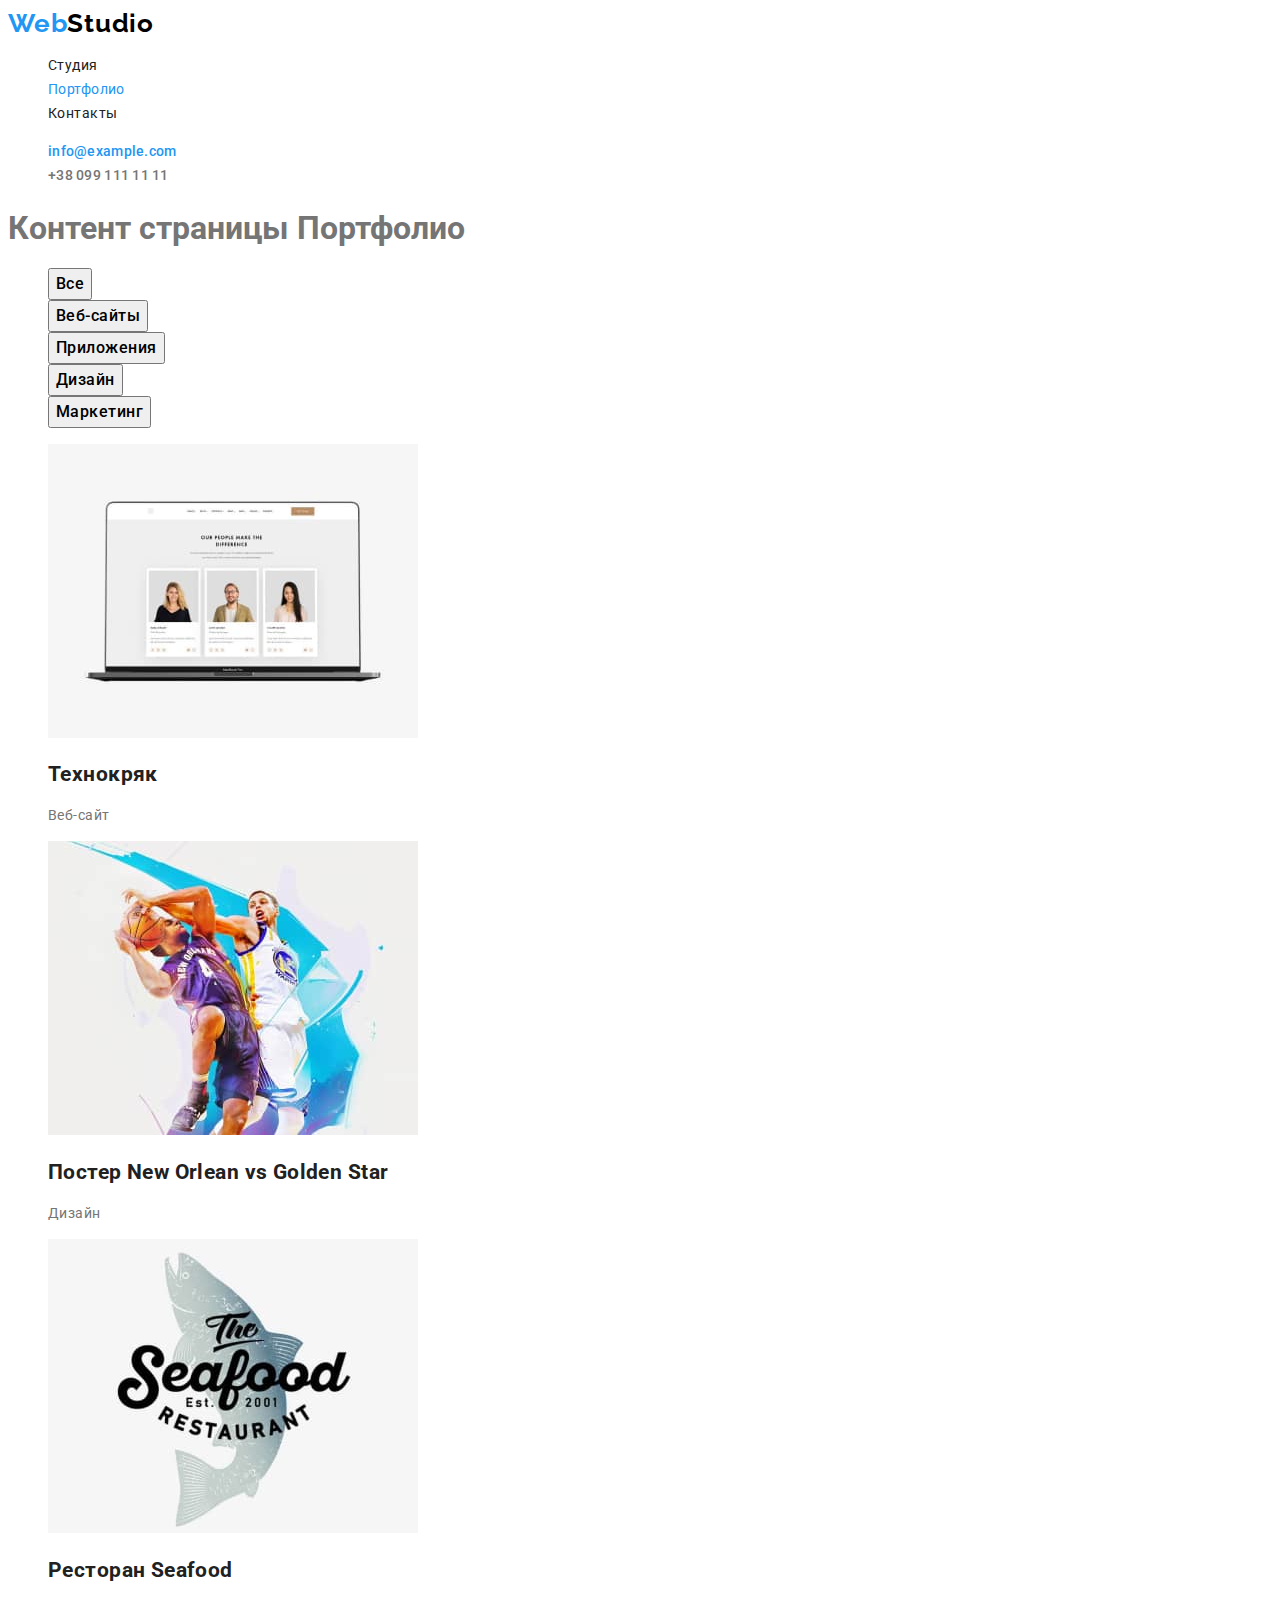
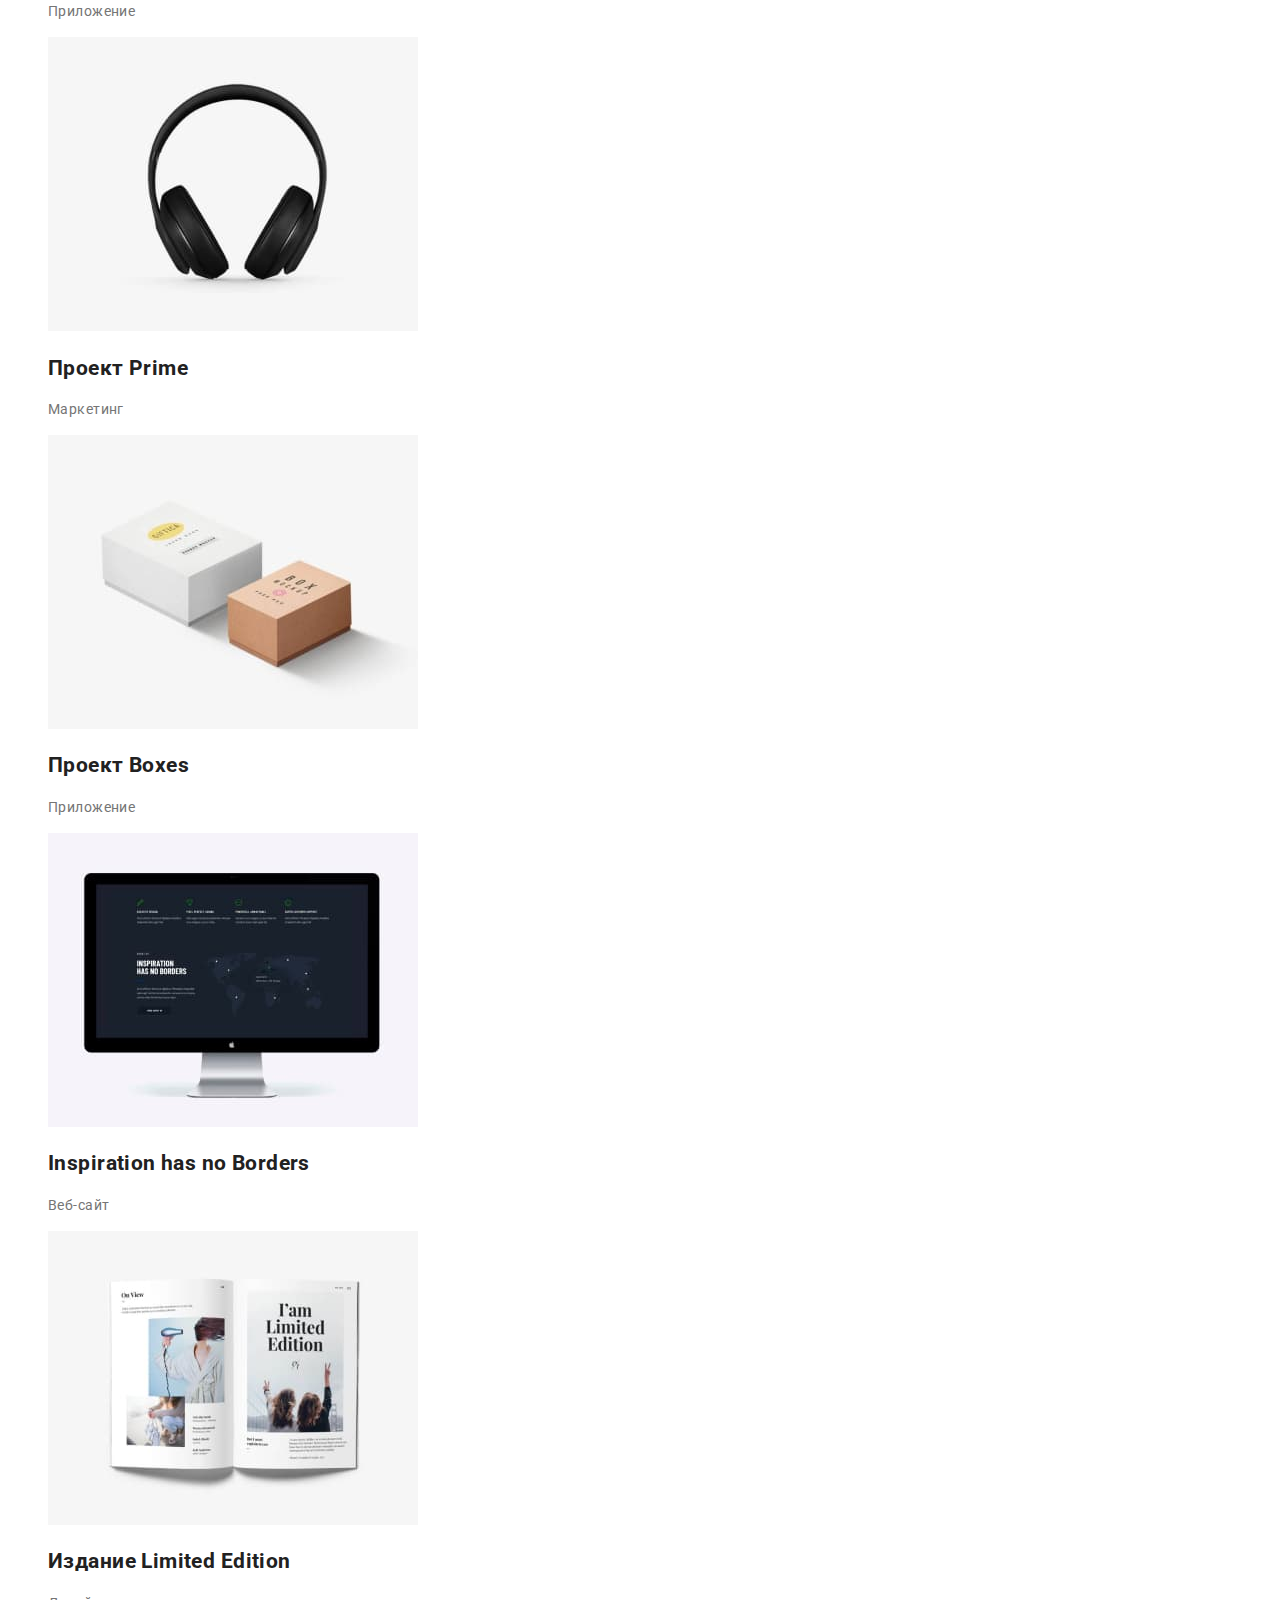
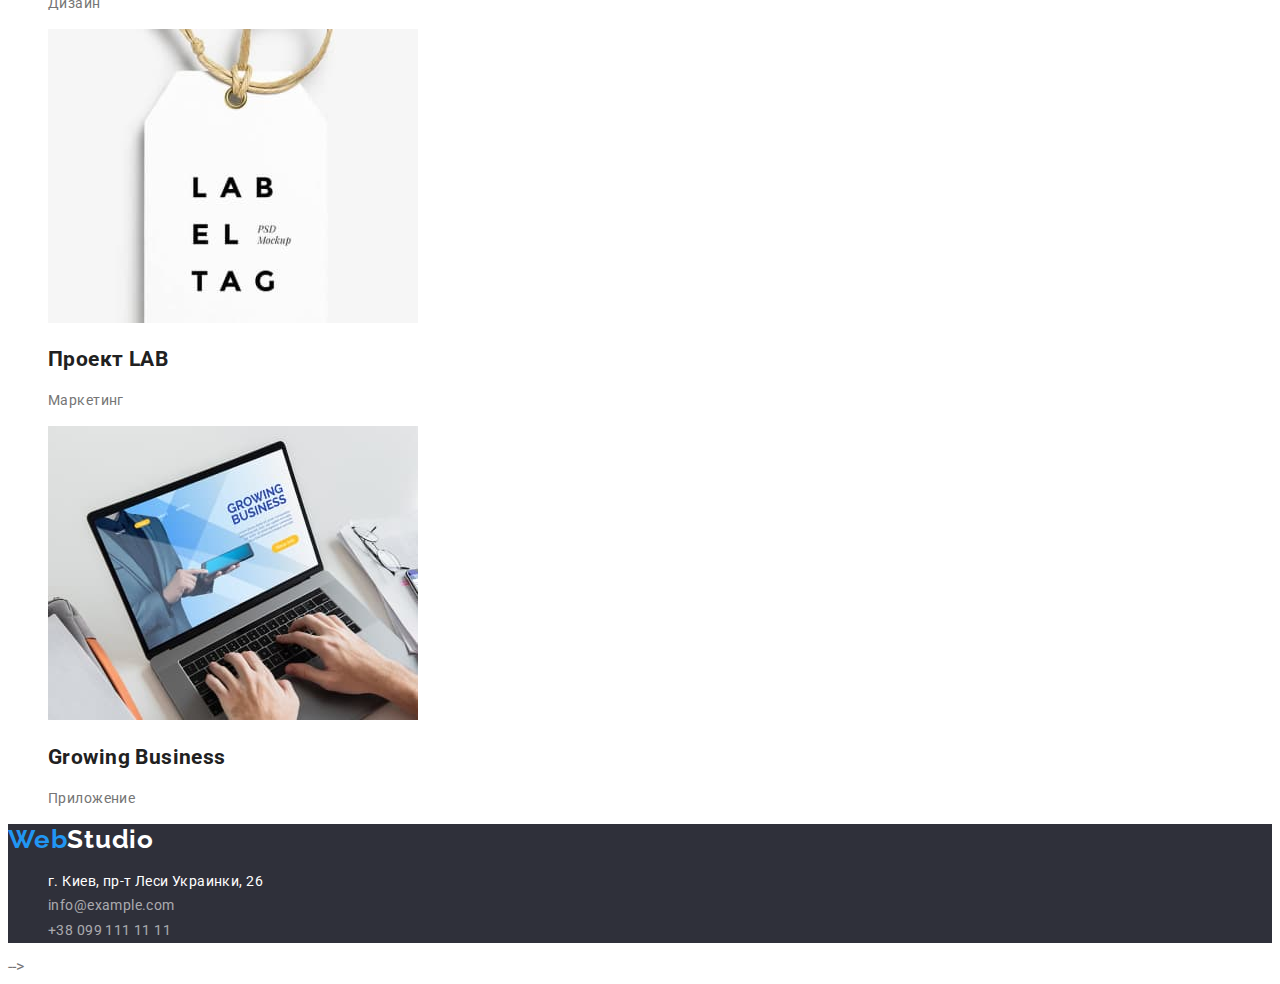
==== commit 96d38d86: "ready to check" ====
--- a/portfolio.html
+++ b/portfolio.html
@@ -31,9 +31,9 @@
         <main>
             <section class="section">
                 <h1>Контент страницы Портфолио</h1>
-                <ul class="button">
+                <ul class="button secondary">
                     <li>
-                        <button class="button primary" type="button">Все</button>
+                        <button class="filter" type="button">Все</button>
                     </li>
                     <li>
                         <button class="filter" type="button">Веб-сайты</button>
@@ -52,7 +52,10 @@
                 <ul class="list">
                     <li>
                         <a href="">
-                            <img src="./images/portfolio1.jpg" alt="">
+                            <img src="./images/portfolio1.jpg" 
+                            alt="" 
+                            width="370"
+                            height="294">
                             <h2 class="worklist">Технокряк</h2>
                             
                         </a>
@@ -60,56 +63,80 @@
                     </li>
                     <li>
                         <a href="">
-                            <img src="./images/portfolio2.jpg" alt="">
+                            <img src="./images/portfolio2.jpg" 
+                            alt="" 
+                            width="370" 
+                            height="294">
                             <h2 class="worklist">Постер New Orlean vs Golden Star</h2>
                         </a>
                         <p>Дизайн</p>
                     </li>
                     <li>
                         <a href="">
-                            <img src="./images/portfolio3.jpg" alt="">
+                            <img src="./images/portfolio3.jpg" 
+                            alt="" 
+                            width="370" 
+                            height="294">
                             <h2 class="worklist">Ресторан Seafood</h2>              
                         </a> 
                         <p>Приложение</p>
                     </li>
                     <li>
                         <a href="">
-                            <img src="./images/portfolio4.jpg" alt="">
+                            <img src="./images/portfolio4.jpg" 
+                            alt="" 
+                            width="370" 
+                            height="294">
                             <h2 class="worklist">Проект Prime</h2>                    
                         </a>
                         <p>Маркетинг</p>
                     </li>
                     <li>
                         <a href="">
-                            <img src="./images/portfolio5.jpg" alt="">
+                            <img src="./images/portfolio5.jpg" 
+                            alt="" 
+                            width="370" 
+                            height="294">
                             <h2 class="worklist">Проект Boxes</h2>                       
                         </a>
                         <p>Приложение</p>
                     </li>
                     <li>
                         <a href="">
-                            <img src="./images/portfolio6.jpg" alt="">
+                            <img src="./images/portfolio6.jpg" 
+                            alt="" 
+                            width="370"
+                            height="294">
                             <h2 class="worklist">Inspiration has no Borders</h2>
                         </a>
                         <p>Веб-сайт</p>
                     </li>
                     <li>
                         <a href="">
-                            <img src="./images/portfolio7.jpg" alt="">
+                            <img src="./images/portfolio7.jpg" 
+                            alt="" 
+                            width="370" 
+                            height="294">
                             <h2 class="worklist">Издание Limited Edition</h2>         
                         </a>
                         <p>Дизайн</p>
                     </li>
                     <li>
                         <a href="">
-                            <img src="./images/portfolio8.jpg" alt="">
+                            <img src="./images/portfolio8.jpg" 
+                            alt="" 
+                            width="370" 
+                            height="294">
                             <h2 class="worklist">Проект LAB</h2>
                         </a>
                         <p>Маркетинг</p>
                     </li>
                     <li>
                         <a href="">
-                            <img src="./images/portfolio9.jpg" alt="">
+                            <img src="./images/portfolio9.jpg" 
+                            alt="" 
+                            width="370" 
+                            height="294">
                             <h2 class="worklist">Growing Business</h2>                     
                         </a>
                         <p>Приложение</p>
--- a/css/styles.css
+++ b/css/styles.css
@@ -125,13 +125,14 @@
 .button.primary:focus 
 
 /* Features */
-.feature-list .title {
-  color: var(--title-text-color);
-}
-
-/* .features .title {
-  color: var(--title-text-color);
-} */
+.title {
+  color: var(--title-text-color);
+}
+
+.features .title,
+.worklist .title {
+  color: var(--title-text-color);
+}
 
 /* Section */
 
@@ -201,13 +202,19 @@
   color: var(--title-text-color);
 }
 
+button {
+  font-weight: 500;
+  font-size: 16px;
+  line-height: 1.62;
+  letter-spacing: 0.03em;
+}
+
 .button .filter:hover,
 .button .filter:focus {
-  color: var(--accent-color);
-  font-family: inherit;
+  color: var(--primary-bg-color);
+  background-color: var(--accent-color);
   font-weight: 500;
   font-size: 16px;
-  line-height: 1.16;
-  text-align: center;
-  letter-spacing: 0.03em;
-}
+  line-height: 1.62;
+  letter-spacing: 0.03em;
+}
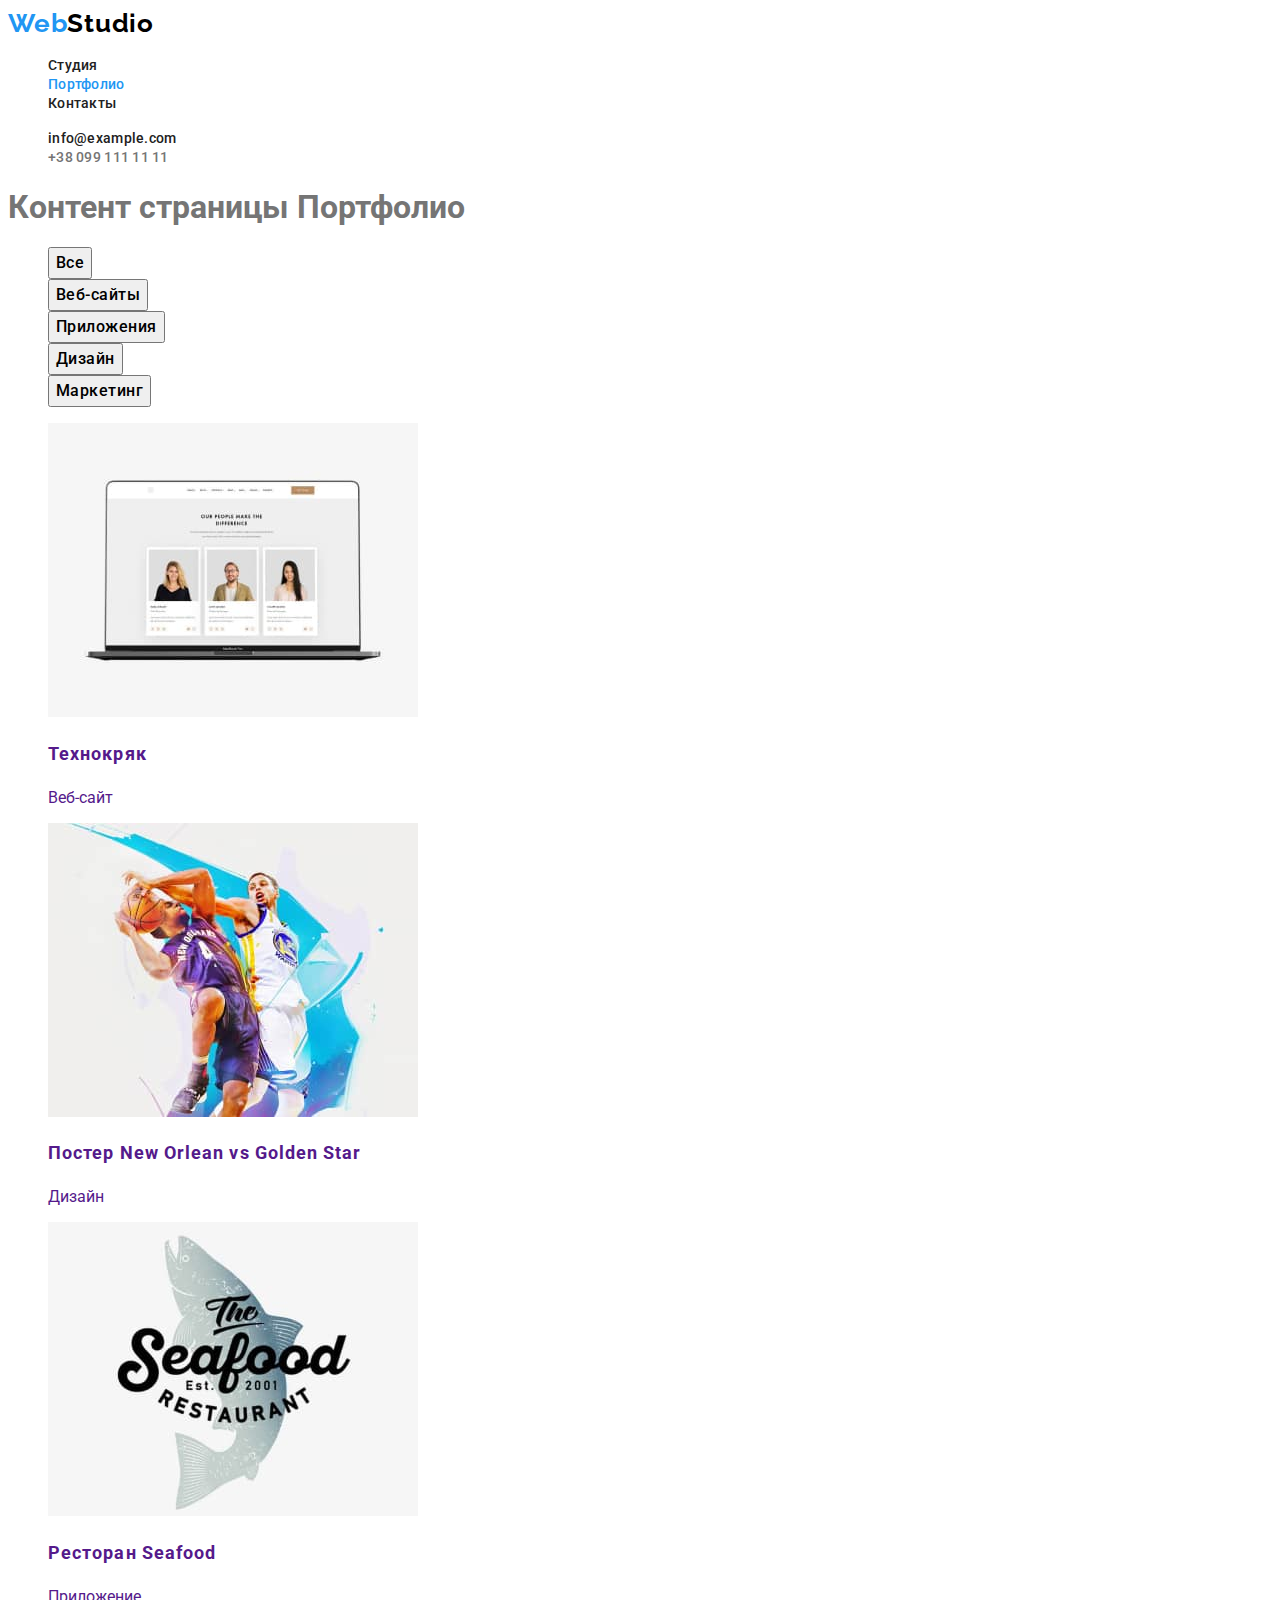
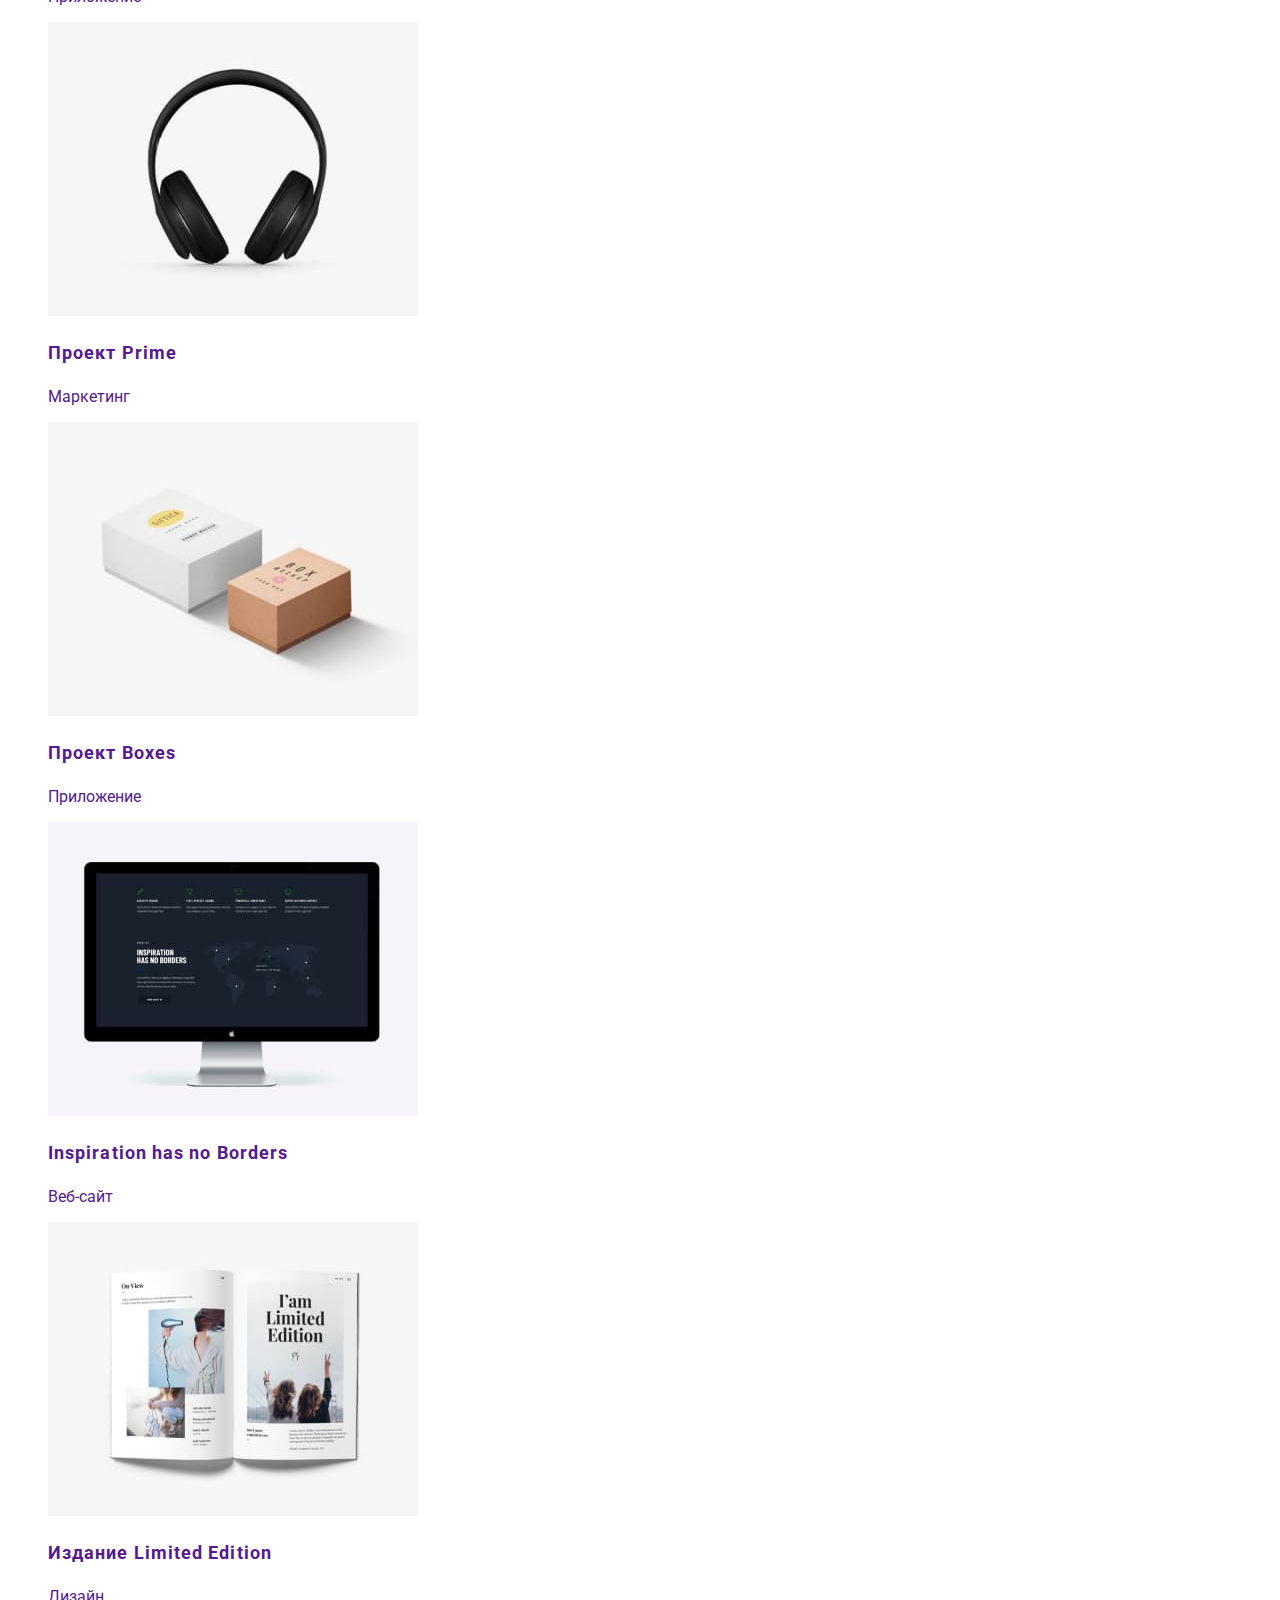
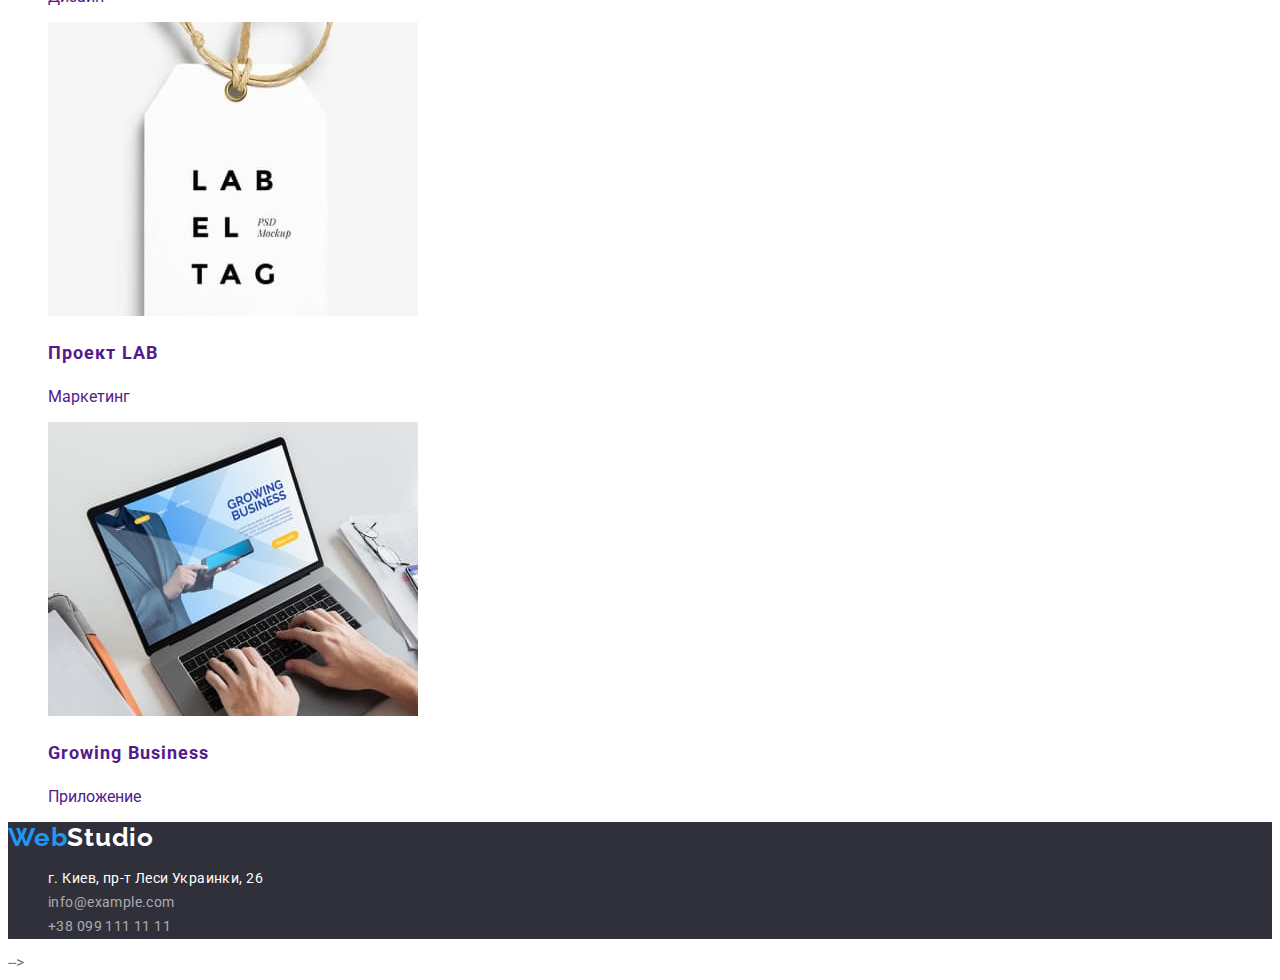
==== commit d6d6c1f0: "правки после проверки" ====
--- a/portfolio.html
+++ b/portfolio.html
@@ -5,10 +5,13 @@
     <meta http-equiv="X-UA-Compatible" content="IE=edge">
     <meta name="webstudio" content="width=device-width, initial-scale=1.0">
     <title>WebStudio</title>
+    <link rel="preconnect" href="https://fonts.googleapis.com">
+    <link rel="preconnect" href="https://fonts.gstatic.com" crossorigin>
     <link href="https://fonts.googleapis.com/css2?family=Raleway:wght@700&family=Roboto:wght@400;500;700;900&display=swap"
         rel="stylesheet">
     <link rel="stylesheet" href="./css/styles.css" />
 </head>
+
 
 <body>
     <!-- Шапка сайта -->
@@ -27,6 +30,7 @@
             <li><a class="tel" href="tel:+380991111111">+38 099 111 11 11</a>
         </ul>
     </header>
+
 
         <main>
             <section class="section">
@@ -49,101 +53,101 @@
                     </li>
                 </ul>
 
-                <ul class="list">
+                <ul class="worklist">
                     <li>
                         <a href="">
                             <img src="./images/portfolio1.jpg" 
-                            alt="" 
+                            alt="Три человека на экране ноутбука" 
                             width="370"
                             height="294">
-                            <h2 class="worklist">Технокряк</h2>
-                            
+                            <h2 class="item">Технокряк</h2>
+                            <p>Веб-сайт</p>
                         </a>
-                        <p>Веб-сайт</p>
                     </li>
                     <li>
                         <a href="">
                             <img src="./images/portfolio2.jpg" 
-                            alt="" 
+                            alt="Баскетболисты" 
                             width="370" 
                             height="294">
-                            <h2 class="worklist">Постер New Orlean vs Golden Star</h2>
+                            <h2 class="item">Постер New Orlean vs Golden Star</h2>
+                            <p>Дизайн</p>
                         </a>
-                        <p>Дизайн</p>
                     </li>
                     <li>
                         <a href="">
                             <img src="./images/portfolio3.jpg" 
-                            alt="" 
+                            alt="Лого ресторана на фоне рыбы" 
                             width="370" 
                             height="294">
-                            <h2 class="worklist">Ресторан Seafood</h2>              
+                            <h2 class="item">Ресторан Seafood</h2>
+                            <p>Приложение</p>
                         </a> 
-                        <p>Приложение</p>
                     </li>
                     <li>
                         <a href="">
                             <img src="./images/portfolio4.jpg" 
-                            alt="" 
+                            alt="Наушники на белом фоне" 
                             width="370" 
                             height="294">
-                            <h2 class="worklist">Проект Prime</h2>                    
+                            <h2 class="item">Проект Prime</h2>
+                            <p>Маркетинг</p>
                         </a>
-                        <p>Маркетинг</p>
                     </li>
                     <li>
                         <a href="">
                             <img src="./images/portfolio5.jpg" 
-                            alt="" 
+                            alt="Белая и коричневая коробочки" 
                             width="370" 
                             height="294">
-                            <h2 class="worklist">Проект Boxes</h2>                       
+                            <h2 class="item">Проект Boxes</h2>
+                            <p>Приложение</p>
                         </a>
-                        <p>Приложение</p>
                     </li>
                     <li>
                         <a href="">
                             <img src="./images/portfolio6.jpg" 
-                            alt="" 
+                            alt="Экран монитора с картой мира и текстом на английском" 
                             width="370"
                             height="294">
-                            <h2 class="worklist">Inspiration has no Borders</h2>
+                            <h2 class="item">Inspiration has no Borders</h2>
+                            <p>Веб-сайт</p>
                         </a>
-                        <p>Веб-сайт</p>
                     </li>
                     <li>
                         <a href="">
                             <img src="./images/portfolio7.jpg" 
-                            alt="" 
+                            alt="Раскрытый женский журнал" 
                             width="370" 
                             height="294">
-                            <h2 class="worklist">Издание Limited Edition</h2>         
+                            <h2 class="item">Издание Limited Edition</h2> 
+                            <p>Дизайн</p>
                         </a>
-                        <p>Дизайн</p>
                     </li>
                     <li>
                         <a href="">
                             <img src="./images/portfolio8.jpg" 
-                            alt="" 
+                            alt="Белый товарный ярлык на светлом фоне" 
                             width="370" 
                             height="294">
-                            <h2 class="worklist">Проект LAB</h2>
+                            <h2 class="item">Проект LAB</h2>
+                            <p>Маркетинг</p>
                         </a>
-                        <p>Маркетинг</p>
                     </li>
                     <li>
                         <a href="">
                             <img src="./images/portfolio9.jpg" 
-                            alt="" 
+                            alt="Руки на клавиатуре ноутбука" 
                             width="370" 
                             height="294">
-                            <h2 class="worklist">Growing Business</h2>                     
-                        </a>
-                        <p>Приложение</p>
+                            <h2 class="item">Growing Business</h2>
+                            <p>Приложение</p>
+                        </a>                       
                     </li>
                 </ul>
             </section>           
         </main>
+
 
         <!-- Подвал -->
         <footer class="footer">
--- a/css/styles.css
+++ b/css/styles.css
@@ -20,15 +20,13 @@
 }
 
 /* можно убрать точки у li c class="list"*/
-.list {
+/* .list,
+.feature-list,
+.button {
   list-style: none;
-}
+} */
 /* можно убрать точки у всех li */
-/* ul {
-  list-style: none;
-} */
-
-.button {
+ul {
   list-style: none;
 }
 
@@ -40,13 +38,21 @@
 a {
   text-decoration: none;
 }
+
+/* h2 {
+  color: var(--title-text-color);
+  font-weight: 700;
+  font-size: 36px;
+  line-height: 42px;
+  letter-spacing: 0.03em;
+} */
 
 /* Header */
 .logo {
   color: #000000;
   text-decoration: none;
   font-family: Raleway, sans-serif;
-  font-weight: bold;
+  font-weight: 700;
   font-size: 26px;
   line-height: 1.2;
   letter-spacing: 0.03em;
@@ -57,30 +63,38 @@
 }
 
 /* site-nav */
-
 .site-nav .link {
   color: var(--title-text-color);
+  font-weight: 500;
+  font-size: 14px;
+  line-height: 1.14;
+  letter-spacing: 0.02em;
 }
 
 .site-nav .link.current {
   color: var(--accent-color);
+  font-weight: 500;
+  font-size: 14px;
+  line-height: 1.14;
+  letter-spacing: 0.02em;
 }
 
 .site-nav .link:hover,
 .site-nav .link:focus {
   color: var(--accent-color);
-  font-weight: 500;
-  font-size: 14px;
-  line-height: 1.14;
-  letter-spacing: 0.02em;
 }
 
 .mail {
-  color: var(--accent-color);
-  font-weight: 500;
-  font-size: 14px;
-  line-height: 1.14;
-  letter-spacing: 0.02em;
+  color: var(--title-text-color);
+  font-weight: 500;
+  font-size: 14px;
+  line-height: 1.14;
+  letter-spacing: 0.02em;
+}
+
+.mail:hover,
+.mail:focus {
+  color: var(--accent-color);
 }
 
 .tel {
@@ -91,17 +105,21 @@
   letter-spacing: 0.02em;
 }
 
+.tel:hover,
+.tel:focus {
+  color: var(--accent-color);
+}
+
 /* Hero */
 
-.hero .hero-title {
-  color: var(--title-text-color);
-  font-family: Roboto;
-  font-style: normal;
+.hero-title {
+  color: var(--title-text-color);
   font-weight: 900;
   font-size: 44px;
   line-height: 1.36;
   text-align: center;
   letter-spacing: 0.06em;
+  text-transform: uppercase;
 }
 
 /* Button */
@@ -109,36 +127,25 @@
   color: var(--accent-color);
 } */
 
-.button.primary {
+.primary {
   color: #e5e5e5;
   background-color: var(--accent-color);
   font-weight: 700;
   font-size: 16px;
-  line-height: 1.86;
+  line-height: 1.88;
+  letter-spacing: 0.06em;
   display: flex;
   align-items: center;
   text-align: center;
-  letter-spacing: 0.06em;
-}
-
-.button.primary:hover,
-.button.primary:focus 
+}
+
+/* .button.primary:hover,
+.button.primary:focus  */
 
 /* Features */
-.title {
-  color: var(--title-text-color);
-}
-
-.features .title,
-.worklist .title {
-  color: var(--title-text-color);
-}
-
-/* Section */
 
 .section-title {
   color: var(--title-text-color);
-  font-style: normal;
   font-weight: 700;
   font-size: 36px;
   line-height: 1.17;
@@ -146,12 +153,47 @@
   letter-spacing: 0.03em;
 }
 
+.title {
+  color: var(--title-text-color);
+  font-weight: 700;
+  font-size: 14px;
+  line-height: 1.14;
+  letter-spacing: 0.03em;
+  text-transform: uppercase;
+}
+
+.text {
+  font-weight: 400;
+  font-size: 14px;
+  line-height: 1.71;
+  letter-spacing: 0.03em;
+}
+
+/* .features .title,
+.worklist .title {
+  color: var(--title-text-color);
+} */
+*/
+
+/* Section */
+
+
 /* Наша команда */
-.section-team {
-  background-color: #f5f4fa;
-}
-.team .team-name {
-  color: var(--title-text-color);
+
+.section-team .team-name {
+  color: var(--title-text-color);
+  font-weight: 500;
+  font-size: 16px;
+  line-height: 19px;
+  text-align: center;
+  letter-spacing: 0.03em;
+}
+
+.team-text {
+  font-weight: 400;
+  font-size: 16px;
+  line-height: 19px;
+  letter-spacing: 0.03em;
 }
 
 /* Footer*/
@@ -171,36 +213,41 @@
   color: var(--primary-bg-color);
   text-decoration: none;
   font-family: Raleway, sans-serif;
-  font-weight: bold;
+  font-weight: 700;
   font-size: 26px;
   line-height: 1.2;
   letter-spacing: 0.03em;
 }
 
-.footer-nav {
+.adress {
   font-family: Roboto;
   font-style: normal;
-  font-weight: normal;
+  font-weight: 400;
   font-size: 14px;
   line-height: 1.71;
   letter-spacing: 0.03em;
+}
+
+.footer-nav {
+  font-weight: 400;
+  font-size: 14px;
+  line-height: 1.71;
+  letter-spacing: 0.03em;
   color: rgba(255, 255, 255, 0.6);
 }
 
 /* Страница портфолио */
 
-.list {
-  font-family: Roboto;
-  font-style: normal;
-  font-weight: normal;
+/* .list {
+  font-weight: 400;
   font-size: 14px;
   line-height: 24px;
   letter-spacing: 0.03em;
-}
-
-.worklist {
-  color: var(--title-text-color);
-}
+} */
+
+/* .worklist {
+  color: var(--title-text-color);
+} */
 
 button {
   font-weight: 500;
@@ -218,3 +265,10 @@
   line-height: 1.62;
   letter-spacing: 0.03em;
 }
+
+.item {
+  font-weight: 700;
+  font-size: 18px;
+  line-height: 2;
+  letter-spacing: 0.06em;
+}
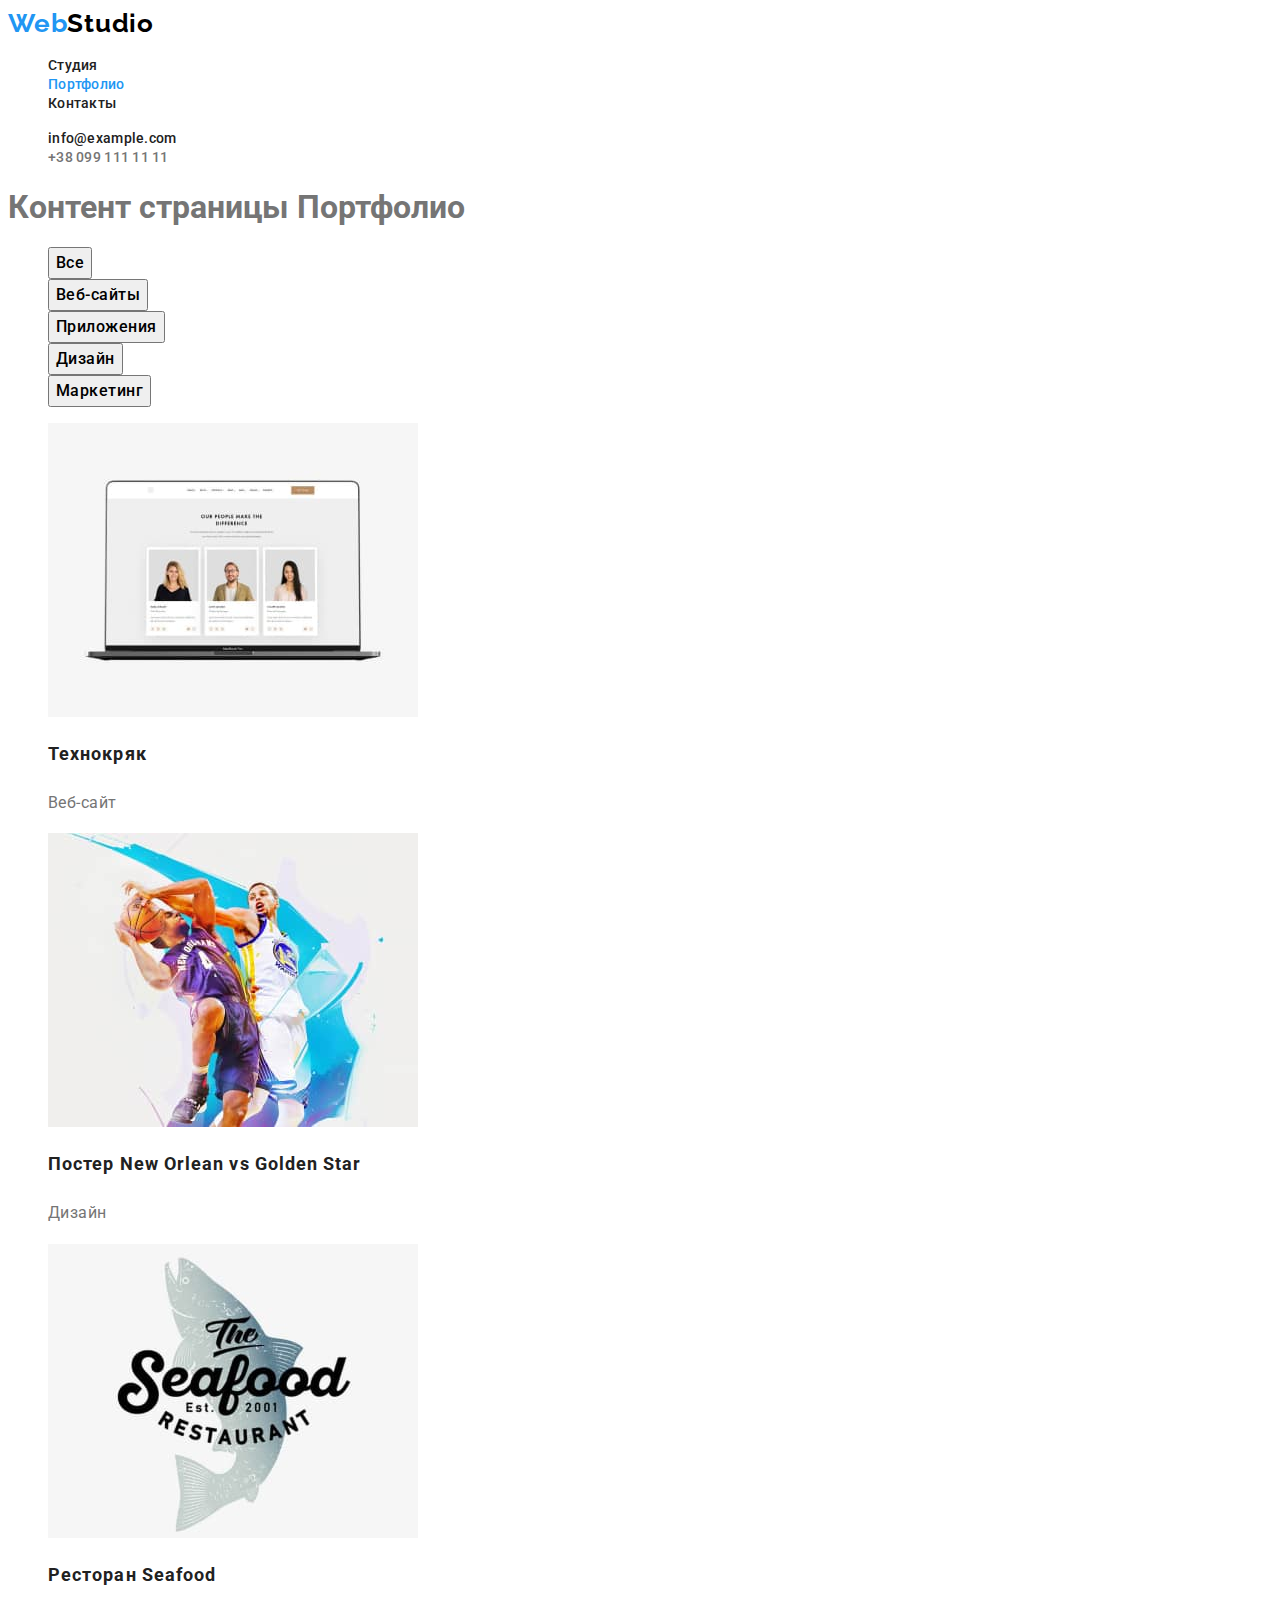
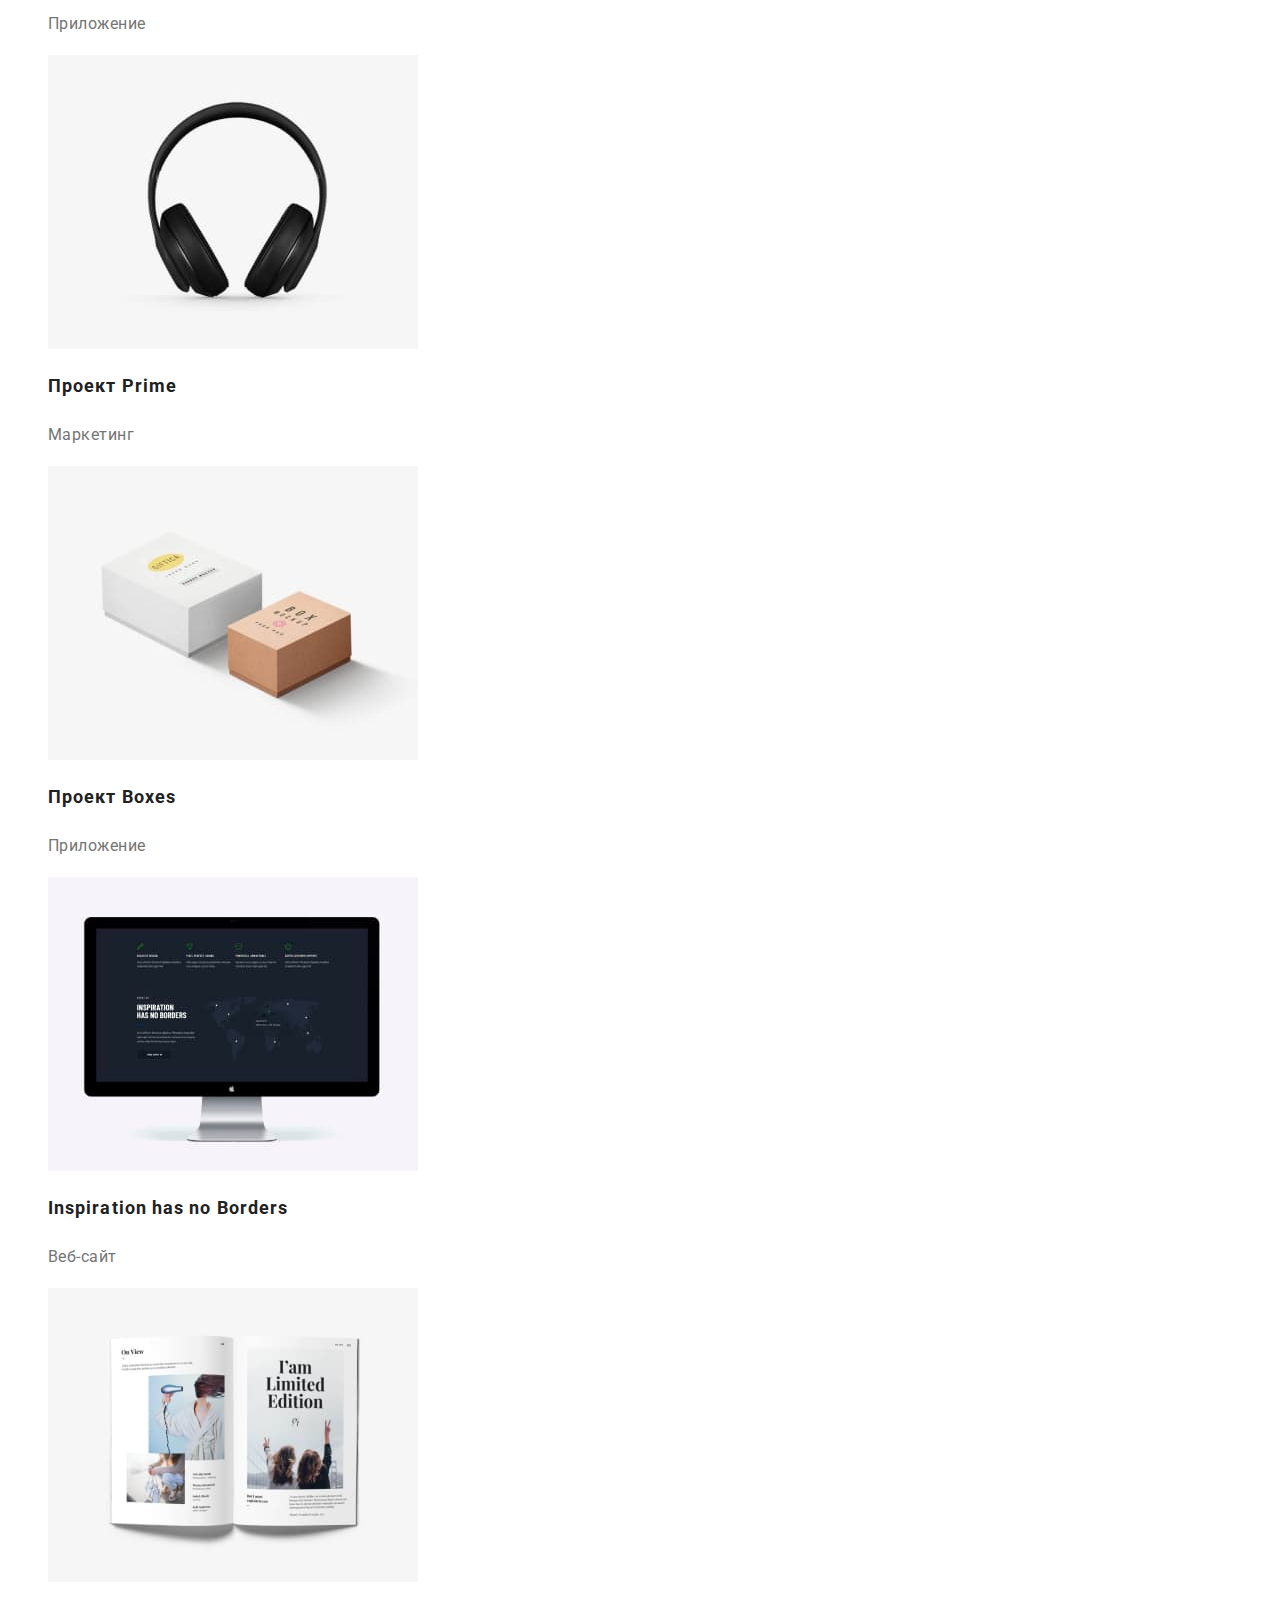
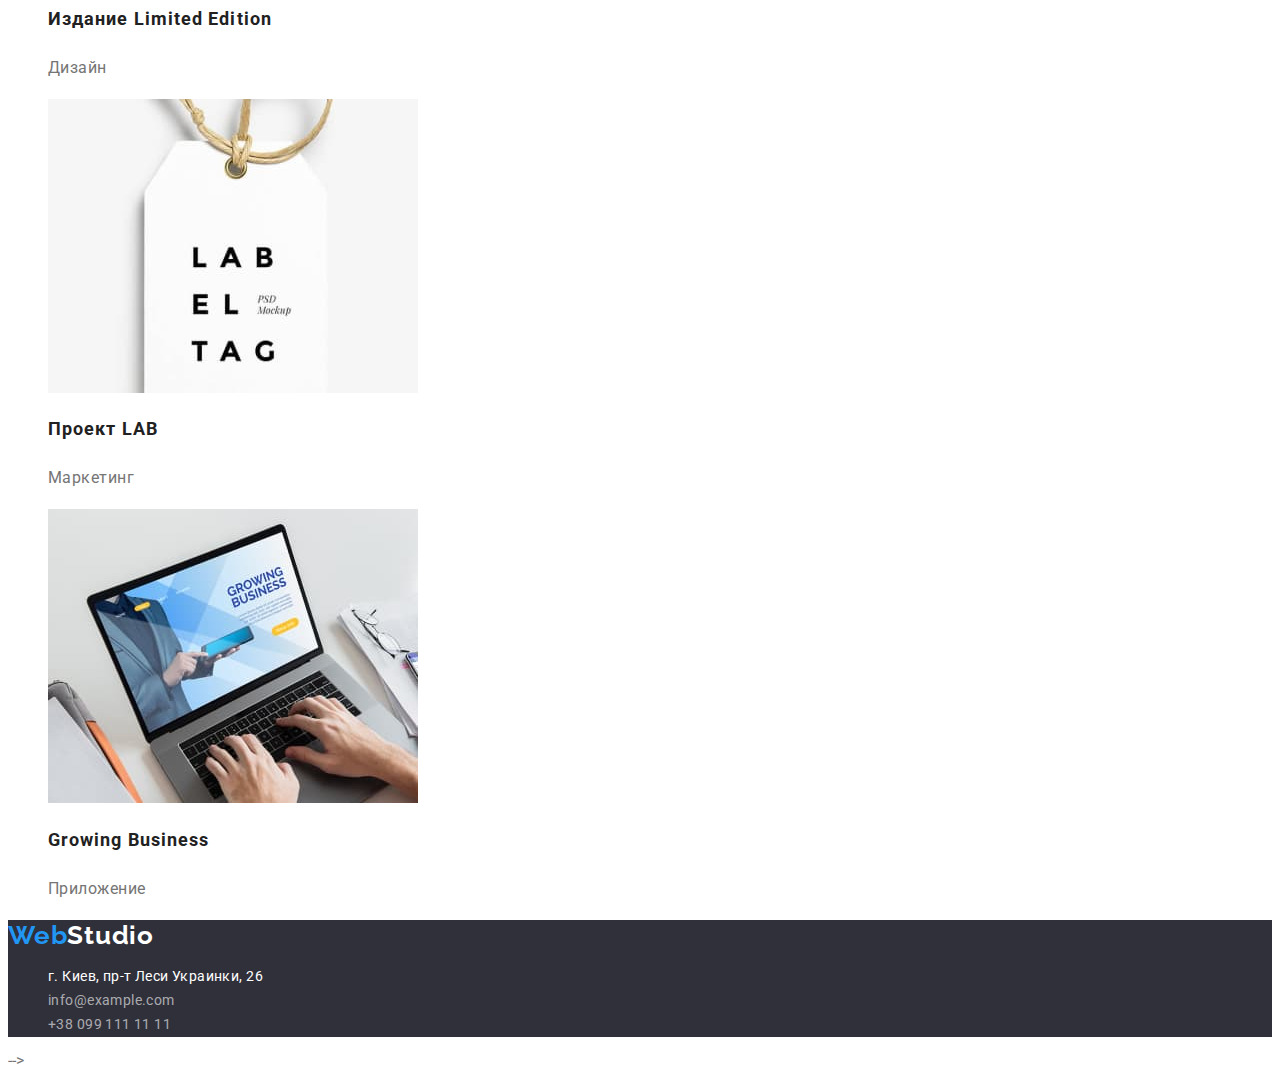
==== commit afd92188: "правки по дз" ====
--- a/portfolio.html
+++ b/portfolio.html
@@ -61,7 +61,7 @@
                             width="370"
                             height="294">
                             <h2 class="item">Технокряк</h2>
-                            <p>Веб-сайт</p>
+                            <p class="item-text">Веб-сайт</p>
                         </a>
                     </li>
                     <li>
@@ -71,7 +71,7 @@
                             width="370" 
                             height="294">
                             <h2 class="item">Постер New Orlean vs Golden Star</h2>
-                            <p>Дизайн</p>
+                            <p class="item-text">Дизайн</p>
                         </a>
                     </li>
                     <li>
@@ -81,7 +81,7 @@
                             width="370" 
                             height="294">
                             <h2 class="item">Ресторан Seafood</h2>
-                            <p>Приложение</p>
+                            <p class="item-text">Приложение</p>
                         </a> 
                     </li>
                     <li>
@@ -91,7 +91,7 @@
                             width="370" 
                             height="294">
                             <h2 class="item">Проект Prime</h2>
-                            <p>Маркетинг</p>
+                            <p class="item-text">Маркетинг</p>
                         </a>
                     </li>
                     <li>
@@ -101,7 +101,7 @@
                             width="370" 
                             height="294">
                             <h2 class="item">Проект Boxes</h2>
-                            <p>Приложение</p>
+                            <p class="item-text">Приложение</p>
                         </a>
                     </li>
                     <li>
@@ -111,7 +111,7 @@
                             width="370"
                             height="294">
                             <h2 class="item">Inspiration has no Borders</h2>
-                            <p>Веб-сайт</p>
+                            <p class="item-text">Веб-сайт</p>
                         </a>
                     </li>
                     <li>
@@ -121,7 +121,7 @@
                             width="370" 
                             height="294">
                             <h2 class="item">Издание Limited Edition</h2> 
-                            <p>Дизайн</p>
+                            <p class="item-text">Дизайн</p>
                         </a>
                     </li>
                     <li>
@@ -131,7 +131,7 @@
                             width="370" 
                             height="294">
                             <h2 class="item">Проект LAB</h2>
-                            <p>Маркетинг</p>
+                            <p class="item-text">Маркетинг</p>
                         </a>
                     </li>
                     <li>
@@ -141,7 +141,7 @@
                             width="370" 
                             height="294">
                             <h2 class="item">Growing Business</h2>
-                            <p>Приложение</p>
+                            <p class="item-text">Приложение</p>
                         </a>                       
                     </li>
                 </ul>
--- a/css/styles.css
+++ b/css/styles.css
@@ -122,11 +122,6 @@
   text-transform: uppercase;
 }
 
-/* Button */
-/* .button {
-  color: var(--accent-color);
-} */
-
 .primary {
   color: #e5e5e5;
   background-color: var(--accent-color);
@@ -134,13 +129,7 @@
   font-size: 16px;
   line-height: 1.88;
   letter-spacing: 0.06em;
-  display: flex;
-  align-items: center;
-  text-align: center;
-}
-
-/* .button.primary:hover,
-.button.primary:focus  */
+}
 
 /* Features */
 
@@ -169,23 +158,11 @@
   letter-spacing: 0.03em;
 }
 
-/* .features .title,
-.worklist .title {
-  color: var(--title-text-color);
-} */
-*/
-
-/* Section */
-
-
-/* Наша команда */
-
-.section-team .team-name {
-  color: var(--title-text-color);
-  font-weight: 500;
-  font-size: 16px;
-  line-height: 19px;
-  text-align: center;
+.team-name {
+  color: var(--title-text-color);
+  font-weight: 500;
+  font-size: 16px;
+  line-height: 1.19;
   letter-spacing: 0.03em;
 }
 
@@ -203,6 +180,11 @@
 
 .adress {
   color: rgba(255, 255, 255, 1);
+  font-style: normal;
+  font-weight: 400;
+  font-size: 14px;
+  line-height: 1.71;
+  letter-spacing: 0.03em;
 }
 
 .auth-nav {
@@ -219,45 +201,25 @@
   letter-spacing: 0.03em;
 }
 
-.adress {
-  font-family: Roboto;
-  font-style: normal;
+.footer-nav {
   font-weight: 400;
   font-size: 14px;
   line-height: 1.71;
   letter-spacing: 0.03em;
-}
-
-.footer-nav {
-  font-weight: 400;
-  font-size: 14px;
-  line-height: 1.71;
-  letter-spacing: 0.03em;
   color: rgba(255, 255, 255, 0.6);
 }
 
 /* Страница портфолио */
 
-/* .list {
-  font-weight: 400;
-  font-size: 14px;
-  line-height: 24px;
-  letter-spacing: 0.03em;
-} */
-
-/* .worklist {
-  color: var(--title-text-color);
-} */
-
-button {
+.filter {
   font-weight: 500;
   font-size: 16px;
   line-height: 1.62;
   letter-spacing: 0.03em;
 }
 
-.button .filter:hover,
-.button .filter:focus {
+.filter:hover,
+.filter:focus {
   color: var(--primary-bg-color);
   background-color: var(--accent-color);
   font-weight: 500;
@@ -267,8 +229,17 @@
 }
 
 .item {
+  color: var(--title-text-color);
   font-weight: 700;
   font-size: 18px;
   line-height: 2;
   letter-spacing: 0.06em;
 }
+
+.item-text {
+  color: var(--primary-text-color);
+  font-weight: 400;
+  font-size: 16px;
+  line-height: 1.87;
+  letter-spacing: 0.03em;
+}
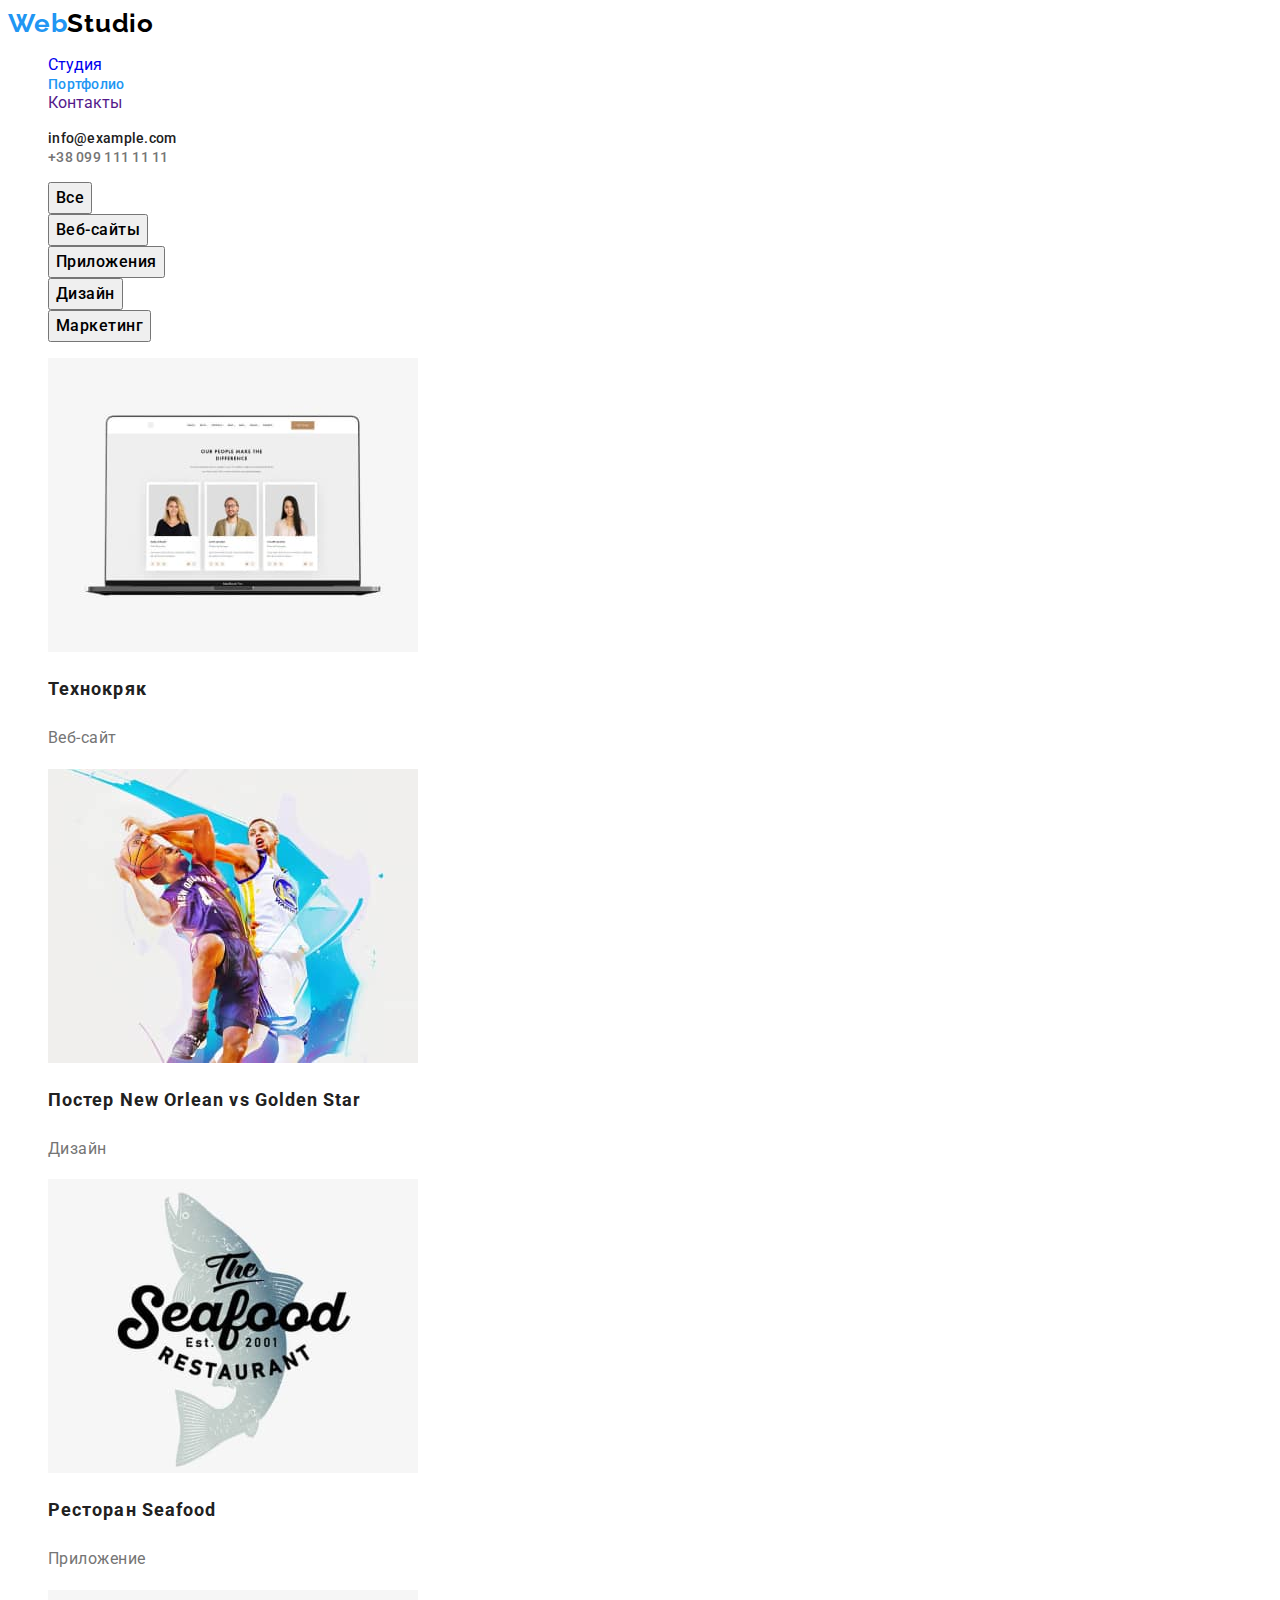
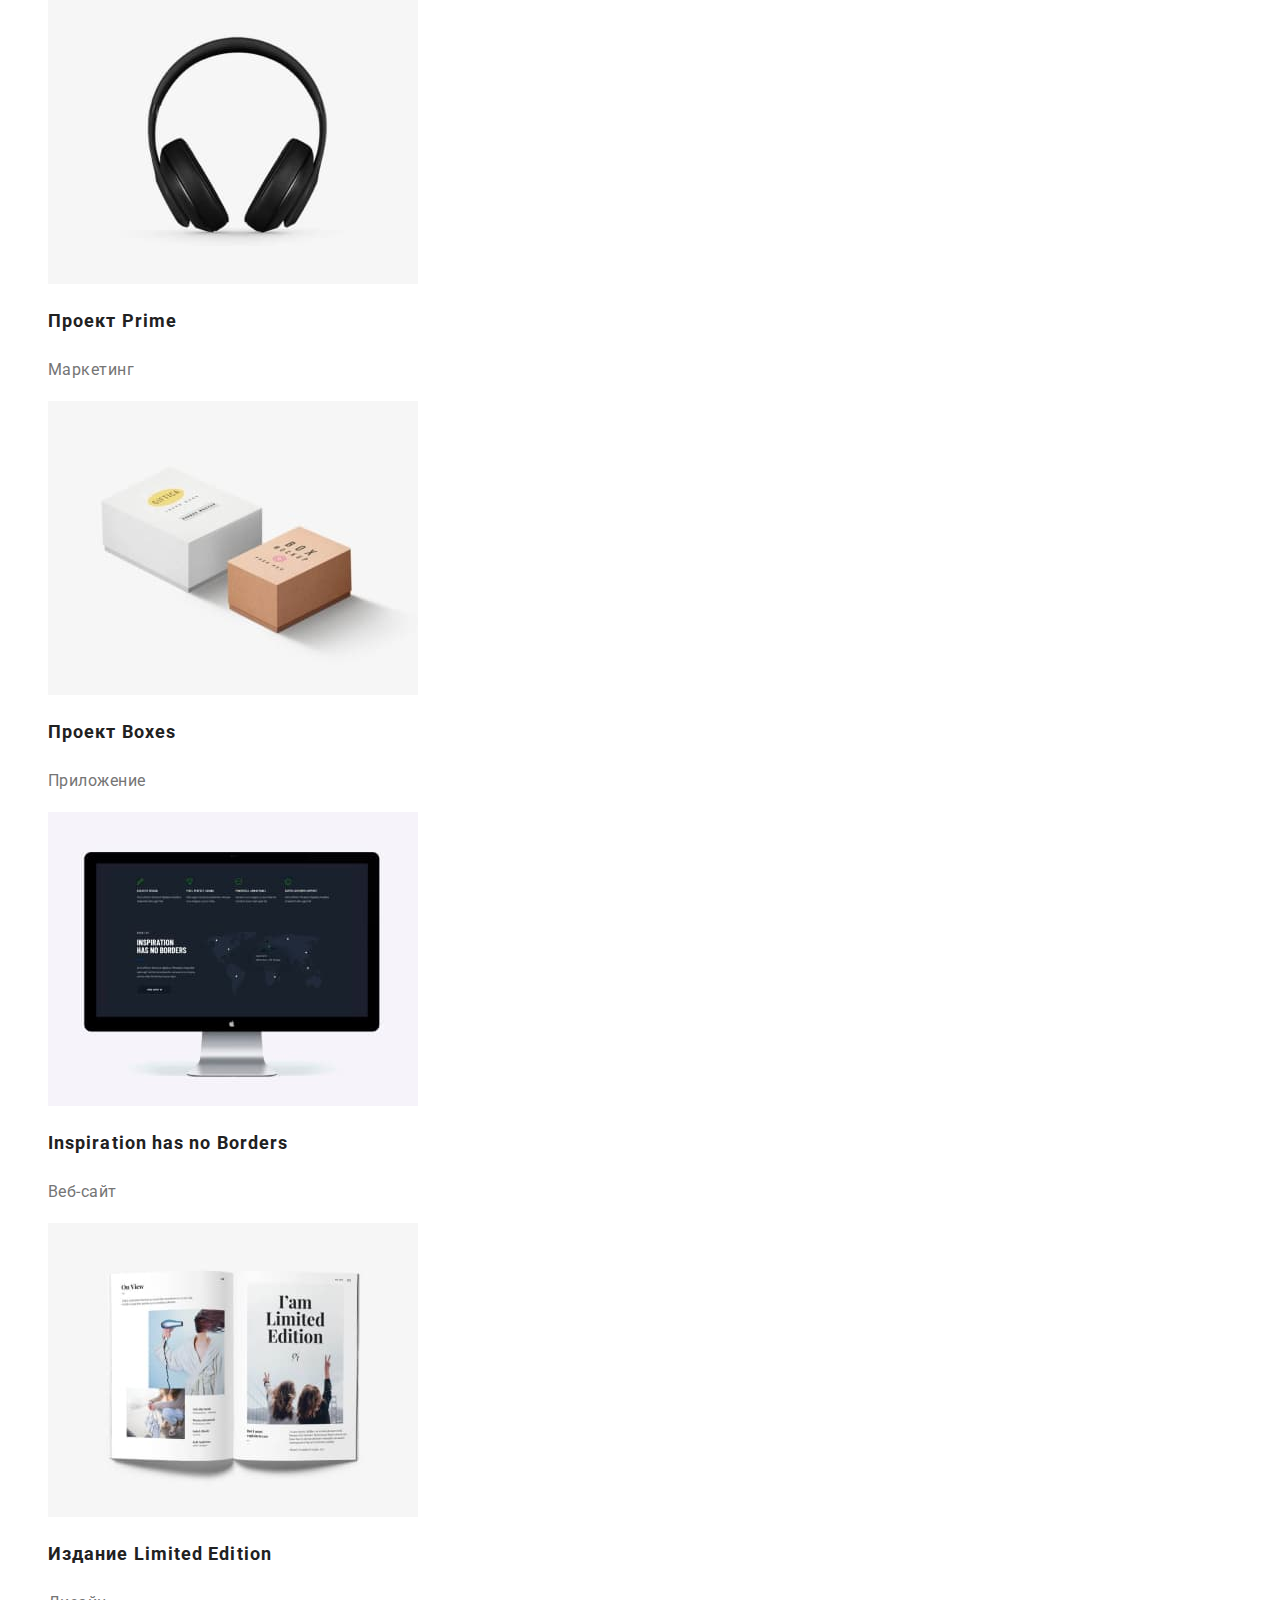
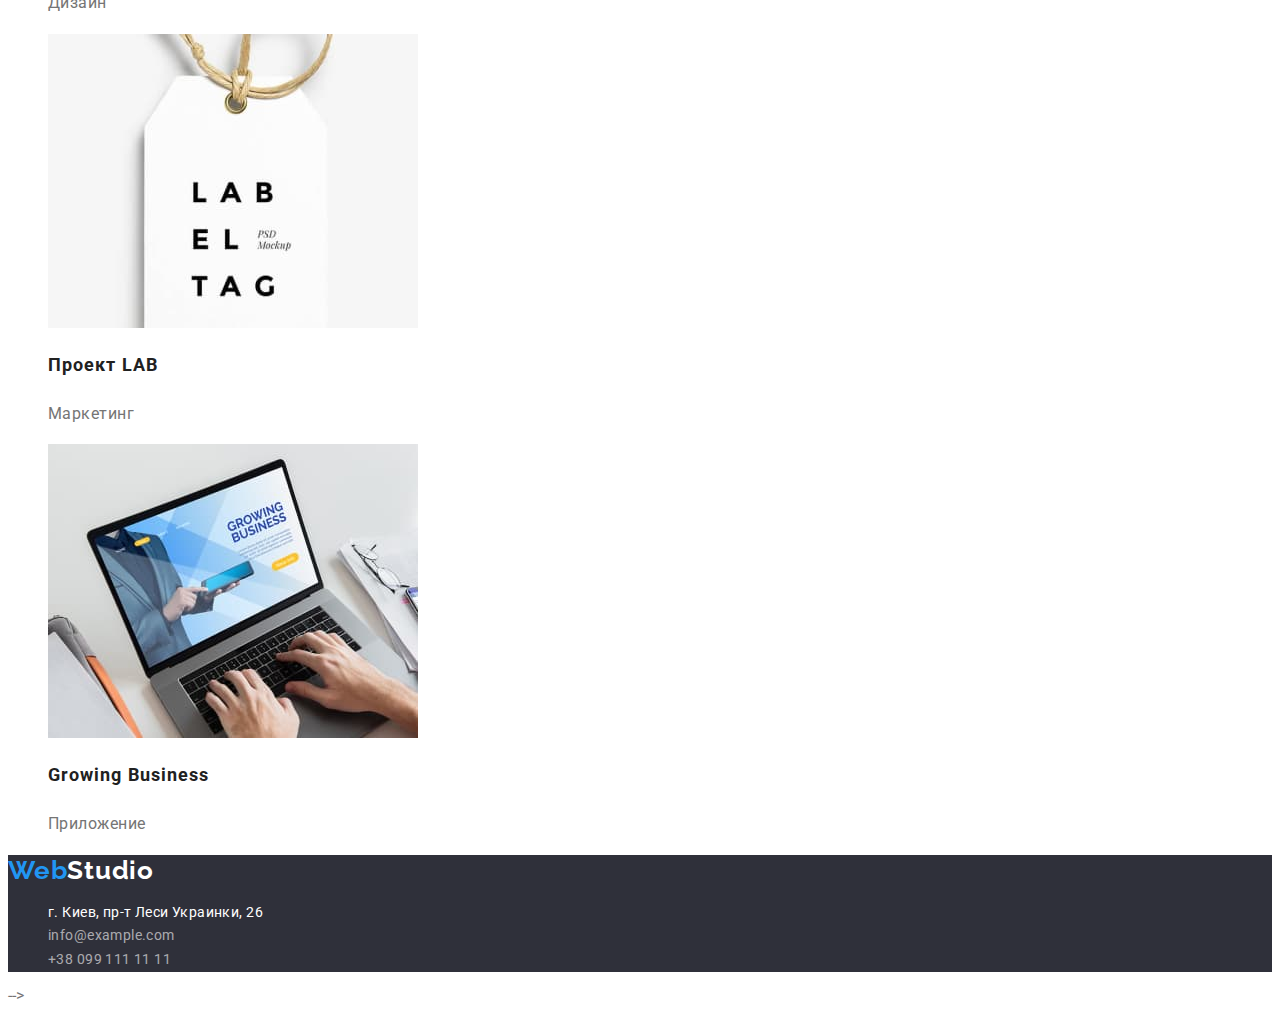
==== commit 9885421f: "140122" ====
--- a/portfolio.html
+++ b/portfolio.html
@@ -34,7 +34,7 @@
 
         <main>
             <section class="section">
-                <h1>Контент страницы Портфолио</h1>
+                <h1 class="visually-hidden">Контент страницы Портфолио</h1>
                 <ul class="button secondary">
                     <li>
                         <button class="filter" type="button">Все</button>
--- a/css/styles.css
+++ b/css/styles.css
@@ -39,6 +39,19 @@
   text-decoration: none;
 }
 
+.visually-hidden {
+  position: absolute;
+  white-space: nowrap;
+  width: 1px;
+  height: 1px;
+  overflow: hidden;
+  border: 0;
+  padding: 0;
+  clip: rect(0 0 0 0);
+  clip-path: inset(50%);
+  margin: -1px;
+}
+
 /* h2 {
   color: var(--title-text-color);
   font-weight: 700;
@@ -47,7 +60,7 @@
   letter-spacing: 0.03em;
 } */
 
-/* Header */
+/* ---------------------HEADER--------------------- */
 .logo {
   color: #000000;
   text-decoration: none;
@@ -62,25 +75,24 @@
   color: var(--accent-color);
 }
 
-/* site-nav */
-.site-nav .link {
-  color: var(--title-text-color);
-  font-weight: 500;
-  font-size: 14px;
-  line-height: 1.14;
-  letter-spacing: 0.02em;
-}
-
-.site-nav .link.current {
-  color: var(--accent-color);
-  font-weight: 500;
-  font-size: 14px;
-  line-height: 1.14;
-  letter-spacing: 0.02em;
-}
-
-.site-nav .link:hover,
-.site-nav .link:focus {
+.header-link {
+  color: var(--title-text-color);
+  font-weight: 500;
+  font-size: 14px;
+  line-height: 1.14;
+  letter-spacing: 0.02em;
+}
+
+.current {
+  color: var(--accent-color);
+  font-weight: 500;
+  font-size: 14px;
+  line-height: 1.14;
+  letter-spacing: 0.02em;
+}
+
+.header-link:hover,
+.header-link:focus {
   color: var(--accent-color);
 }
 
@@ -110,7 +122,7 @@
   color: var(--accent-color);
 }
 
-/* Hero */
+/* ------------------HERO------------------ */
 
 .hero-title {
   color: var(--title-text-color);
@@ -131,7 +143,7 @@
   letter-spacing: 0.06em;
 }
 
-/* Features */
+/* -------------------FEATURES----------------- */
 
 .section-title {
   color: var(--title-text-color);
@@ -173,7 +185,7 @@
   letter-spacing: 0.03em;
 }
 
-/* Footer*/
+/*------------------FOOTER------------------*/
 .footer {
   background-color: #2f303a;
 }
